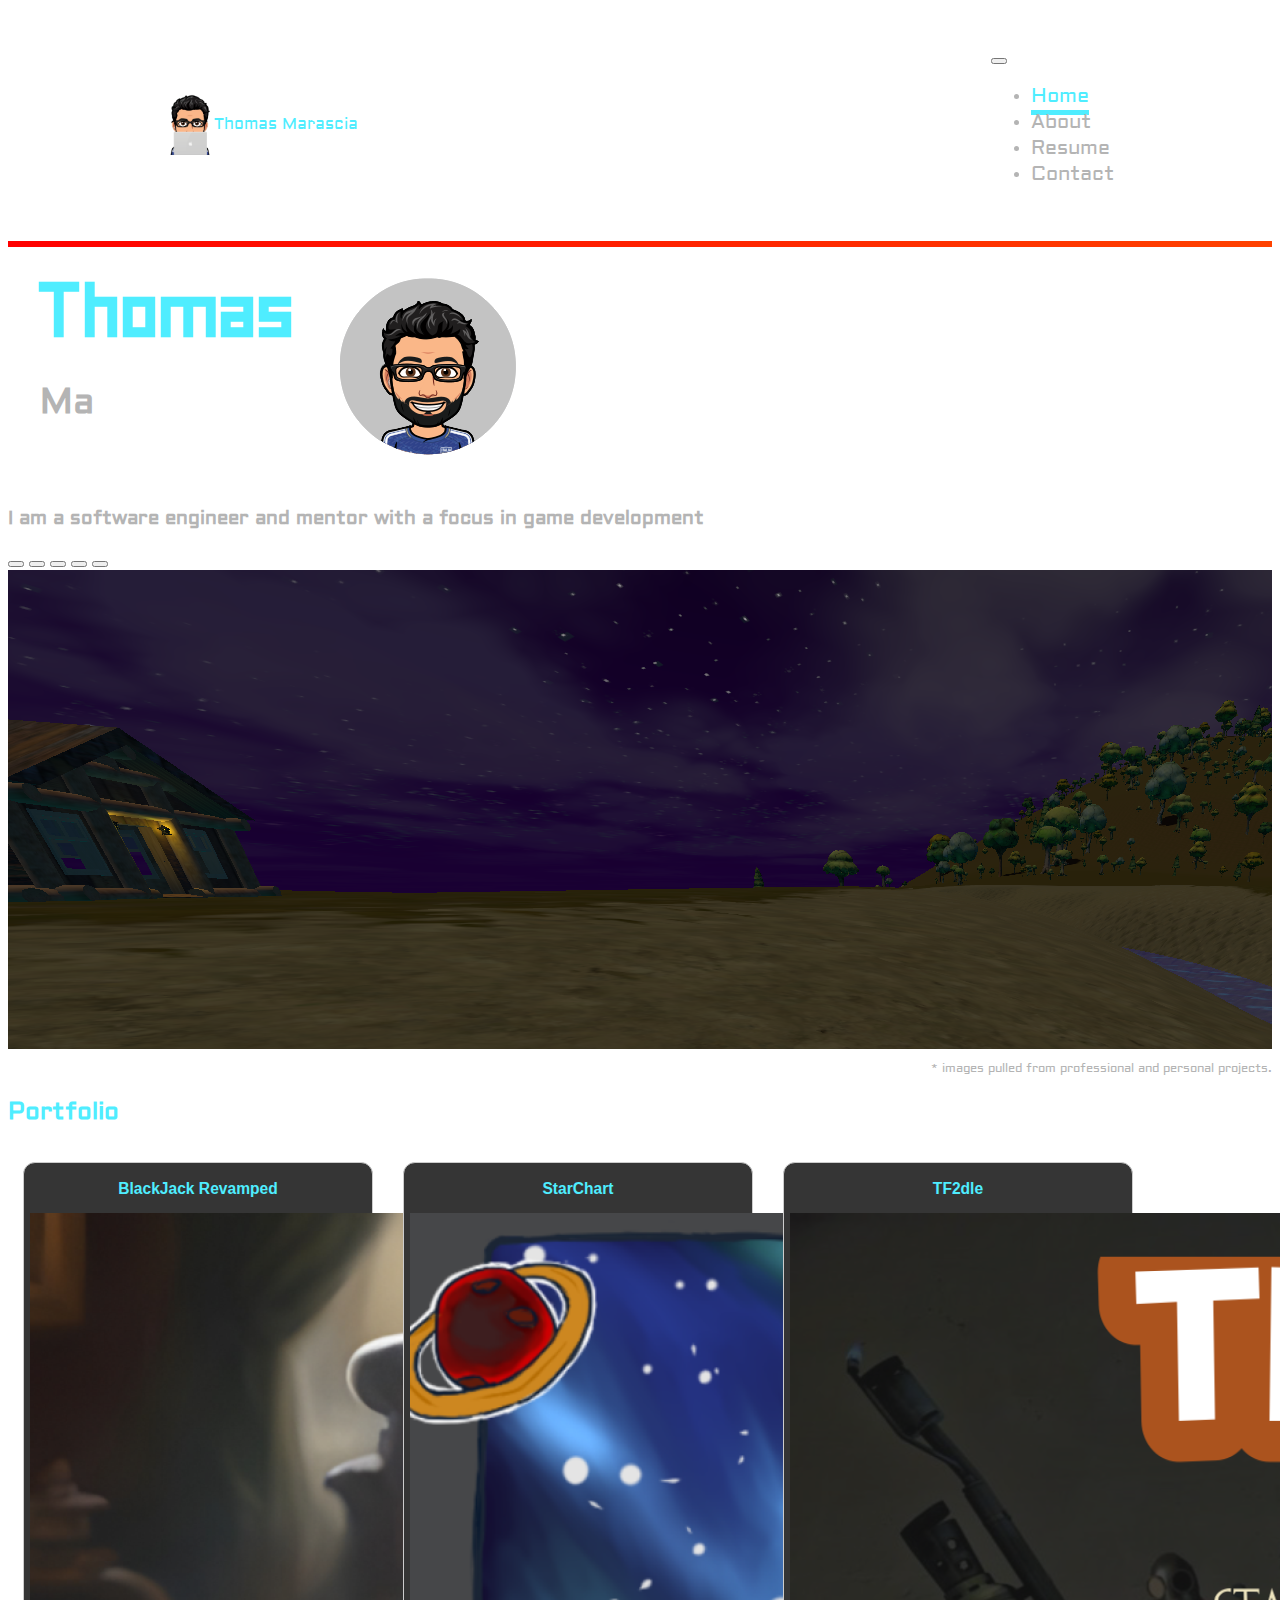
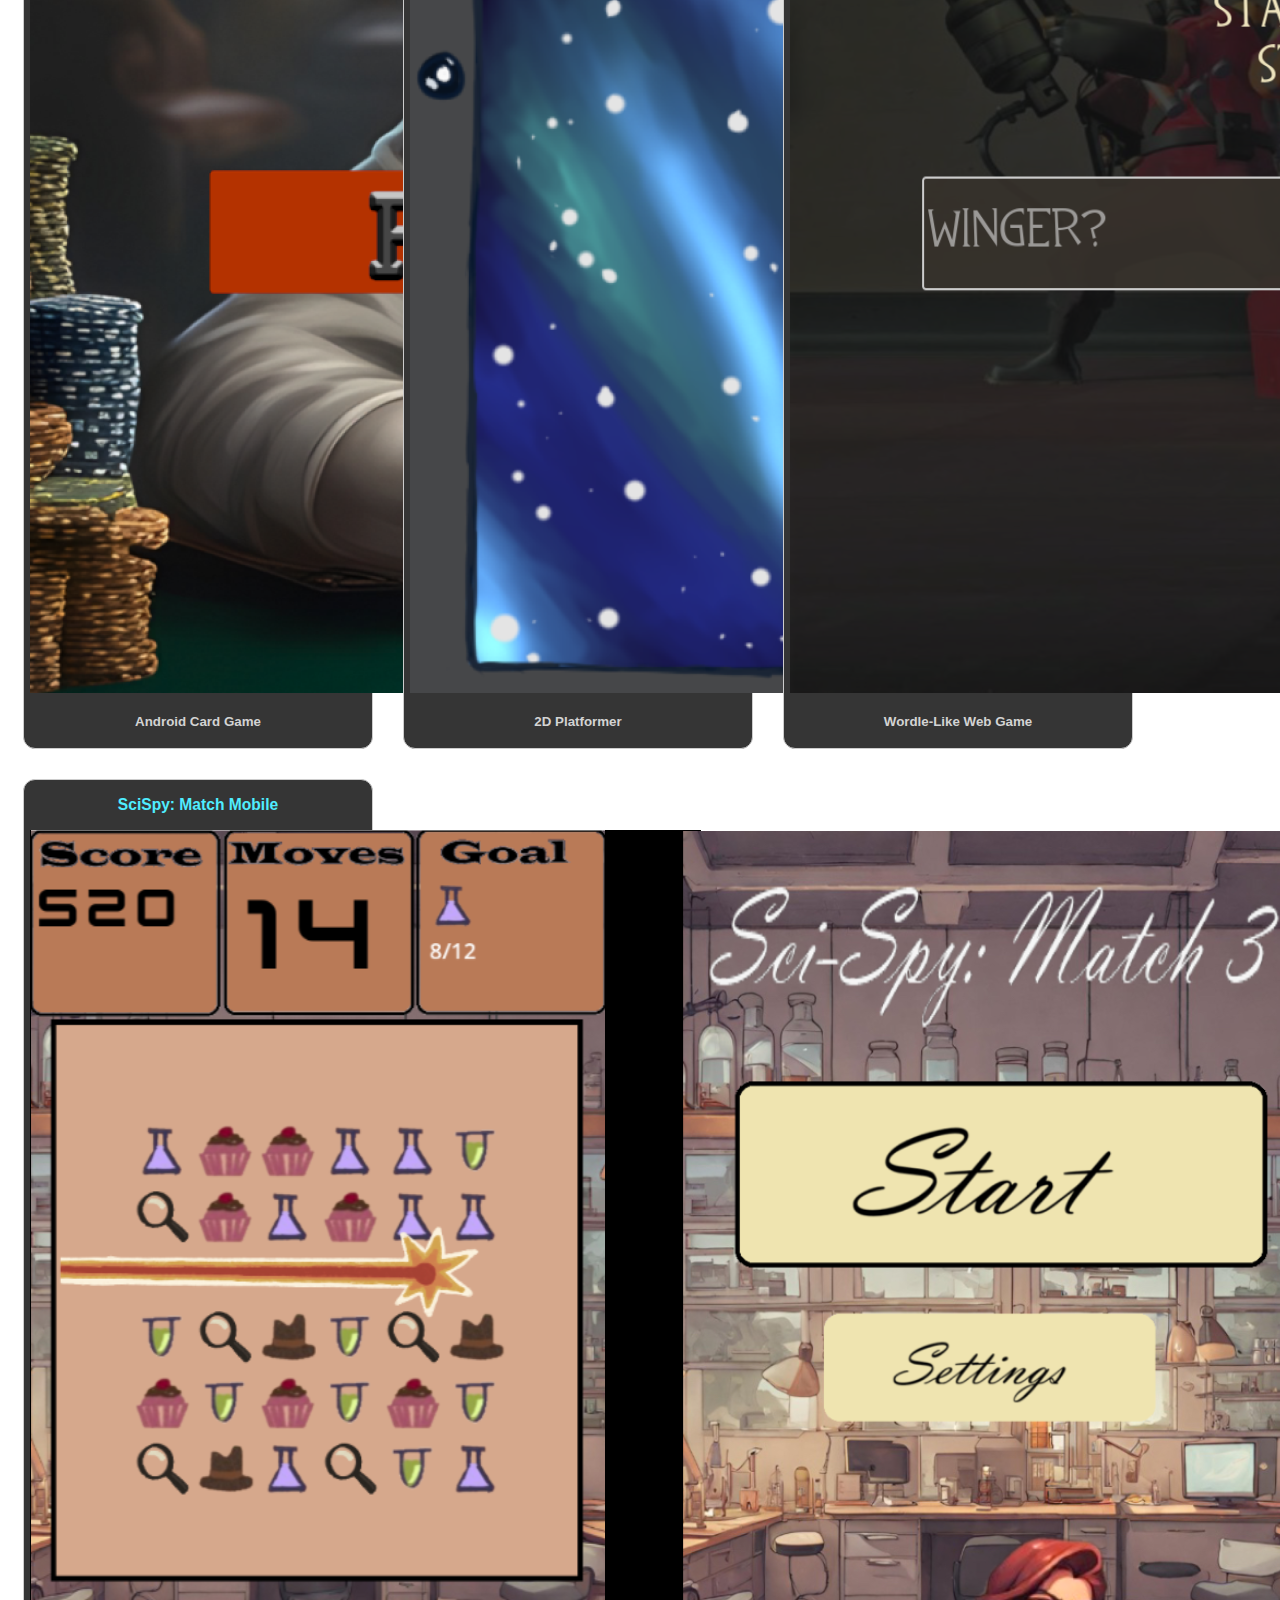
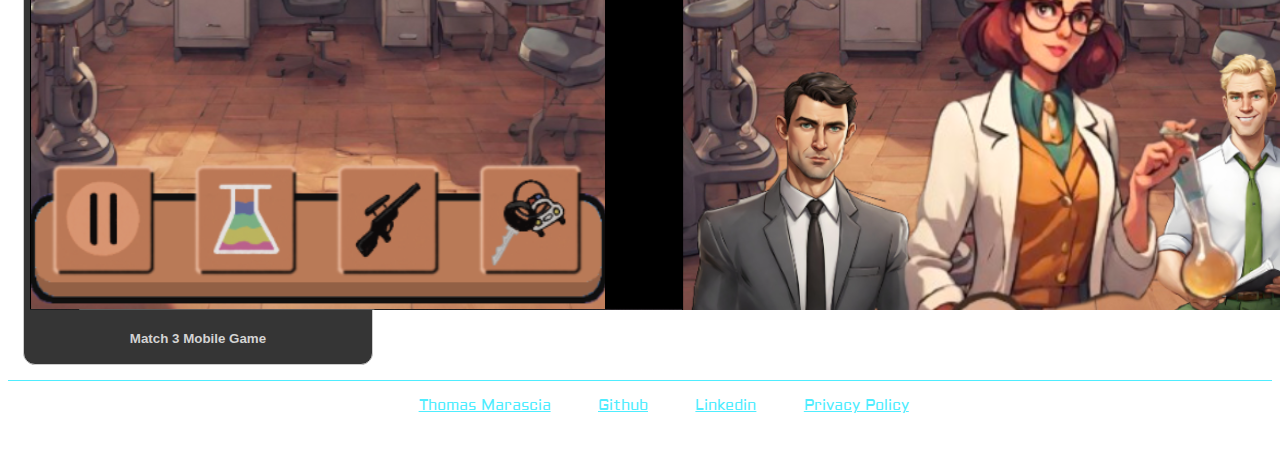
==== index.html @ f0a4b472 "Update index.html" ====
<!DOCTYPE html>
<html lang="en">
<!--
    Hey there inspector! See the source code here: https://github.com/ThomasMarascia/ThomasMarascia.github.io
    I ask that you don't copy the website and just change pictures and text to fit yours but feel free to use it
    as inspiration or for learning! There are comments around to explain what things do as I use this site to teach.
    There is a mix of in line styling and use of CSS for the same reason
-->
<head>
    <meta name="google-adsense-account" content="ca-pub-6138817460030716">
    <meta charset="UTF-8">
    <meta name="viewport" content="width=device-width, initial-scale=1.0">
    <title>Home</title>
    <link rel="stylesheet" href="styles\index.css">
    <link href="https://cdn.jsdelivr.net/npm/bootstrap@5.3.2/dist/css/bootstrap.min.css" rel="stylesheet" integrity="sha384-T3c6CoIi6uLrA9TneNEoa7RxnatzjcDSCmG1MXxSR1GAsXEV/Dwwykc2MPK8M2HN" crossorigin="anonymous">
    <script async src="https://pagead2.googlesyndication.com/pagead/js/adsbygoogle.js?client=ca-pub-6138817460030716"
    crossorigin="anonymous"></script>
</head>

<body class="bg-dark" style="color: rgb(180, 180, 180); font-family: aldrich;">
    <!--
        HEADER:
            name and navigation part above the rainbow line at the top
    -->
    <div class="topHeader" style="padding: 3%;">
        <a style="text-decoration: none;" class="headerBrand" href="index.html" rel="home">
            <img width="48" height="auto" src="images\bitmogiwithLaptop.png" alt="logo">
            <p class="mt-3" style="color: #4fedff;">Thomas Marascia</p>
        </a>
        <!--
            NAVIGATION BAR
            using bootstrap classes it automatically makes the toggle icon appear on smaller screens
            go here for help on them: https://getbootstrap.com/docs/5.0/components/navbar/
        -->
        <nav class="navbar navbar-expand-lg navbar-dark bg-dark">
            <button class="navbar-toggler" type="button" data-bs-toggle="collapse" data-bs-target="#navbarNav" aria-controls="navbarNav" aria-expanded="false" aria-label="Toggle navigation">
                <span class="navbar-toggler-icon"></span>
            </button>
            <div class="collapse navbar-collapse" id="navbarNav">
                <ul class="navbar-nav ms-auto">
                    <li class="nav-item">
                        <a class="nav-link" href="index.html" style="color:#4fedff; text-decoration: underline; text-underline-offset: 8px; text-decoration-thickness: 5px;">Home</a>
                    </li>
                    <li class="nav-item">
                        <a class="nav-link" href="pages/about.html">About</a>
                    </li>
                    <li class="nav-item">
                        <a class="nav-link" href="pages/ThomasMarascia.pdf" target="_blank">Resume</a>
                    </li>
                    <li class="nav-item">
                        <a class="nav-link" href="mailto:thomasmarascia@gmail.com?subject=Subject&body=Email%20body" target="_blank">Contact</a>
                    </li>
                </ul>
            </div>
        </nav>
        <button class="headerButton navbar-toggler"></button>
        
    <!--
        SECTION SEPARATOR
            rainbow line that separates the header from the main content of the page
    -->
    </div>
        <div style="position:relative" class="mt-5 rainbow-line"></div>

    <!--
        NAME AND ICON
            name with subtext and an image
    -->
    <div class="mt-5 container justify-content-center">
        <div style="width: 300px; height:200px">
            <a href="index.html" class="typewriter-text" data-text="Thomas" style="font-size:75px; font-weight: bolder; color: #4fedff; text-decoration: none; font-family: homespun;"> </a>
            <h3 class="typewriter-text" data-text="Marascia" style="font-size:35px; font-weight: bolder;"> </h3>
            <p class="typewriter-text" data-text="Software Engineer" style="font-size:20px;"> </p>
        </div>
        <img src="images\bitmogi.png" alt="bitmogi">
    </div>
    <h3 class="text-center">I am a software engineer and mentor with a focus in game development</h3>

    <!--
        Bootstrap's carousel automatically goes left to right through the carousel-item elements
    -->
    <div id="carouselExampleCaptions" class="carousel slide mt-3" data-bs-ride="carousel" data-bs-interval="5000">
        <div class="carousel-indicators">
            <button type="button" data-bs-target="#carouselExampleCaptions" data-bs-slide-to="0" class="active" aria-current="true" aria-label="Slide 1"></button>
            <button type="button" data-bs-target="#carouselExampleCaptions" data-bs-slide-to="1" aria-label="Slide 2"></button>
            <button type="button" data-bs-target="#carouselExampleCaptions" data-bs-slide-to="2" aria-label="Slide 3"></button>
            <button type="button" data-bs-target="#carouselExampleCaptions" data-bs-slide-to="3" aria-label="Slide 4"></button>
            <button type="button" data-bs-target="#carouselExampleCaptions" data-bs-slide-to="4" aria-label="Slide 5"></buyguiutton>


        </div>
        <!--
            Carousel-item elements
        -->
        <div class="carousel-inner">
            <div class="carousel-item active">
                <img src="images\image1Base.png" class="d-block w-100" alt="First Image">
                <div class="carousel-caption text-responsive" style="color: rgb(255, 255, 255);">
                    <h4><b>Graphical Prowess</b></h4>
                    <p>See Visions Come to Life in High Quality</p>
                </div>
            </div>
            <div class="carousel-item">
                <img src="images\image5Base.png" class="d-block w-100" alt="Second Image">
                <div class="carousel-caption text-responsive" style="color: rgb(255, 255, 255);">
                    <h4><b>Multi-platform</b></h4>
                    <p>PC, Console, Mobile, and Web Development</p>
                </div>
            </div>
            <div class="carousel-item">
                <img src="images\image2Base.png" class="d-block w-100" alt="Third Image">
                <div class="carousel-caption text-responsive" style="color: rgb(255, 255, 255);">
                    <h4><b>Maintainable Work</b></h4>
                    <p>Code is Well Documented for Minimal Necessary Refractoring</p>
                </div>
            </div>
            <div class="carousel-item">
                <img src="images\image3Base.png" class="d-block w-100 img-responsive" alt="Fourth Image">
                <div class="carousel-caption text-responsive" style="color: rgb(255, 255, 255);">
                    <h4><b>Diverse Skillset</b></h4>
                    <p>Experience in both 3D and 2D Development</p>
                </div>
            </div>
            <div class="carousel-item">
                <img src="images\image4Base.png" class="d-block w-100" alt="Fifth Image">
                <div class="carousel-caption text-responsive" style="color: rgb(255, 255, 255);">
                    <h4><b>Collaboration</b></h4>
                    <p>Efficient Implementation of Other's Work including Art, Code and Databases</p>
                </div>
            </div>
        </div>

        <!--
            Buttons that manually go through the carousel-item elements
        -->
        <button class="carousel-control-prev" type="button" data-bs-target="#carouselExampleCaptions" data-bs-slide="prev">
            <span class="carousel-control-prev-icon" aria-hidden="true"></span>
            <span class="visually-hidden">Previous</span>
        </button>
        <button class="carousel-control-next" type="button" data-bs-target="#carouselExampleCaptions" data-bs-slide="next">
            <span class="carousel-control-next-icon" aria-hidden="true"></span>
            <span class="visually-hidden">Next</span>
        </button>
    </div>
    <p style="font-size:12px; text-align: right;">* images pulled from professional and personal projects.</p>



    <h2 style="color:#4fedff" class="offset-1 mt-5">Portfolio</h2>

    <div class="mt-2 col-10 offset-1 justify-content-center" style="display: flex; align-items: center; flex-wrap: wrap;">
        <button class="portfolioBtns" onclick="window.open('https://play.google.com/store/apps/details?id=com.ThomasMarascia.BlackJackRevamped', '_blank')">
            <h3 style="color: #4fedff;">BlackJack Revamped</h3>
            <img src="images\blackjackImg.png" class="d-block w-100">
            <h4 style="color: lightgray;">Android Card Game</h4>
        </button>
        <button class="portfolioBtns" onclick="window.open('https://app.thexplace.ai/app/talent/Thomas_Marascia/portfolio/667b60764c94f6f53e42d549', '_blank')">
            <h3 style="color: #4fedff;">StarChart</h3>
            <img src="images\starchartImg.png" class="d-block w-100">
            <h4 style="color: lightgray;">2D Platformer</h4>
        </button>
        <button class="portfolioBtns" onclick="window.open('https://sergeantsalad.itch.io/tf2dle', '_blank')">
            <h3 style="color: #4fedff;">TF2dle</h3>
            <img src="images\tf2dleImg.png" class="d-block w-100">
            <h4 style="color: lightgray;">Wordle-Like Web Game</h4>
        </button>
        <button class="portfolioBtns" onclick="window.open('https://github.com/ThomasMarascia/SciSpyDemo/tree/main', '_blank')">
            <h3 style="color: #4fedff;">SciSpy: Match Mobile</h3>
            <img src="images\scispyImg.png" class="d-block w-100">
            <h4 style="color: lightgray;">Match 3 Mobile Game</h4>
        </button>
    </div>

    <!--
        FOOTER SEPARATOR
            another line to separate content with footer on the bottom. Changed the style manually so it's smaller and blue
    -->
    <div class="mt-5 rainbow-line" style="background:#4fedff; height: 1px;"></div>


    <!--
        FOOTER
        The footer has a custom container in the CSS file. 
    -->
    <div class="containerFooter" style="padding-bottom: 30px;">
        <a class="pretty-button" href="index.html">Thomas Marascia</a>
        <a class="pretty-button" href="https://github.com/ThomasMarascia" target="_blank">Github</a>
        <a class="pretty-button" href="https://www.linkedin.com/in/tref/" target="_blank">Linkedin</a>
        <a class="pretty-button" href="pages\privacy.html">Privacy Policy</a>
    </div>

    <script src="https://cdn.jsdelivr.net/npm/bootstrap@5.3.2/dist/js/bootstrap.bundle.min.js" integrity="sha384-C6RzsynM9kWDrMNeT87bh95OGNyZPhcTNXj1NW7RuBCsyN/o0jlpcV8Qyq46cDfL" crossorigin="anonymous"></script>
    <script src="scripts\script.js"></script>
</body>
</html>
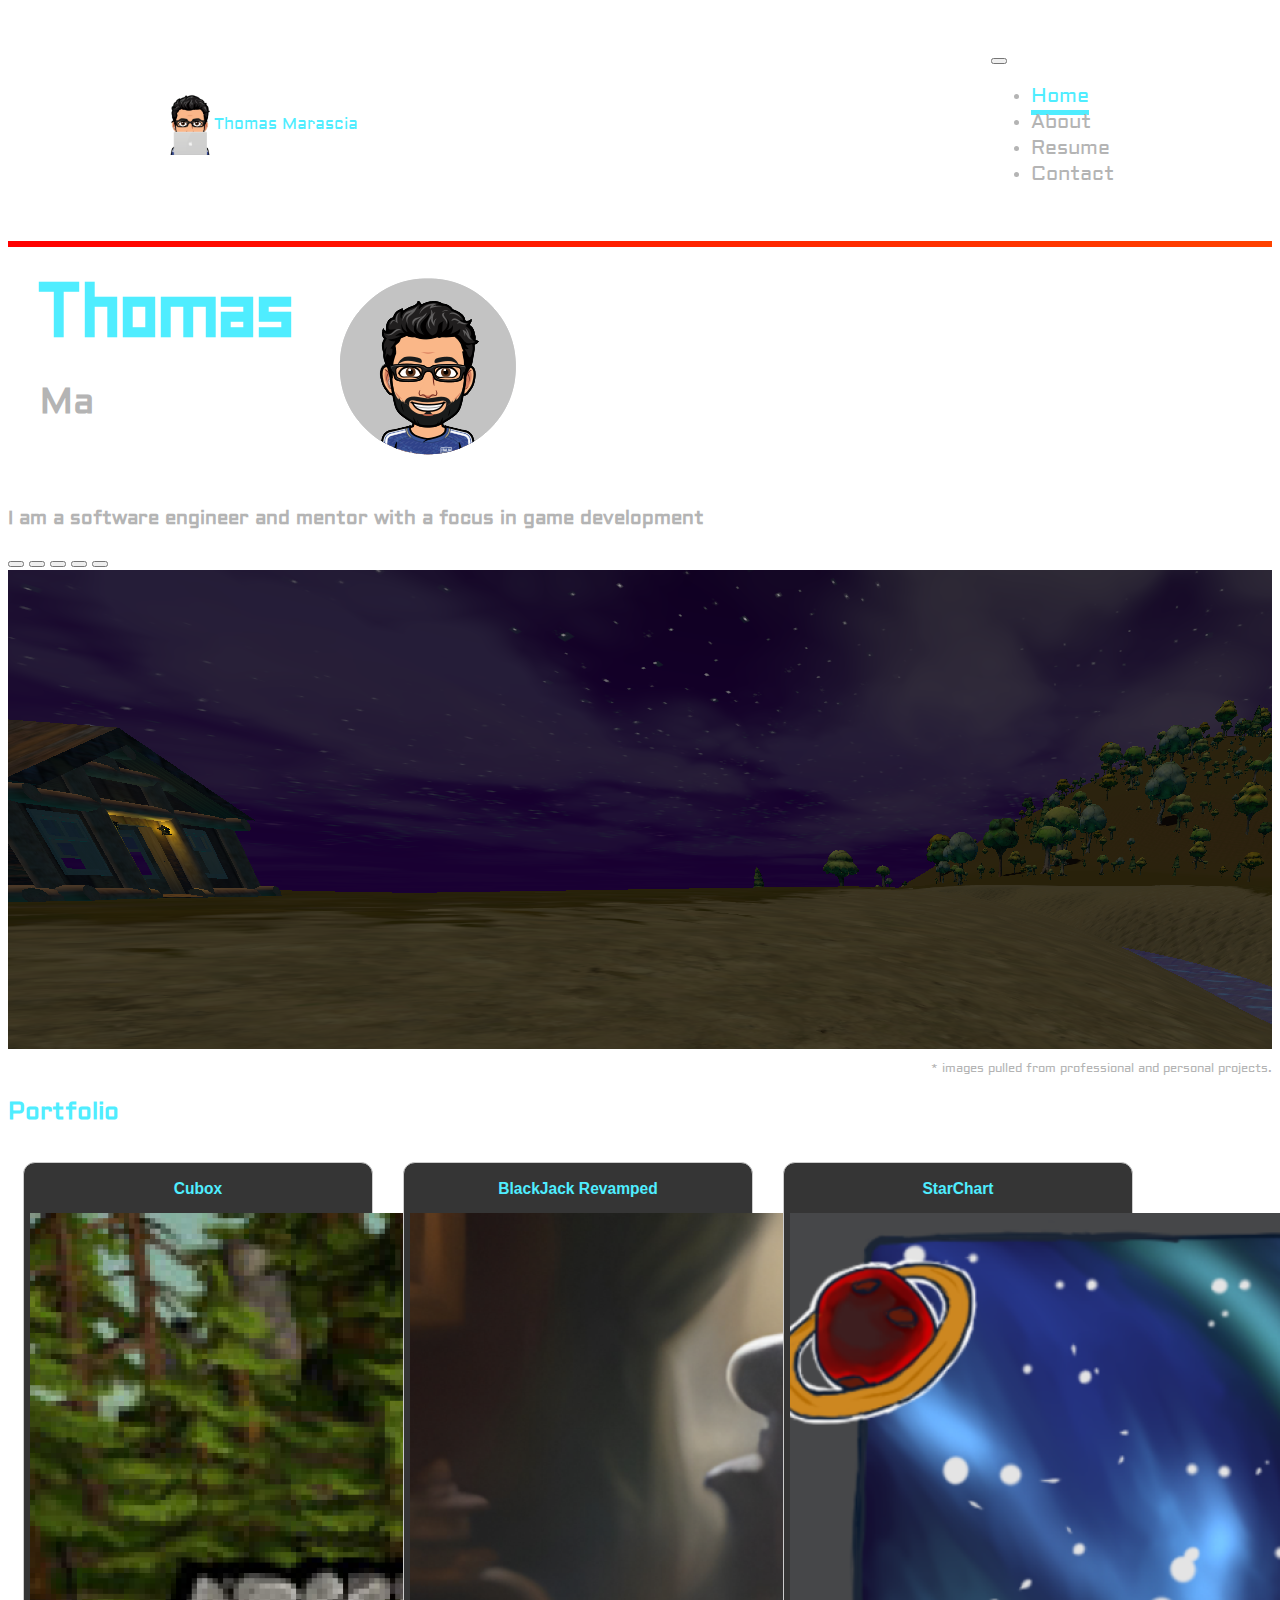
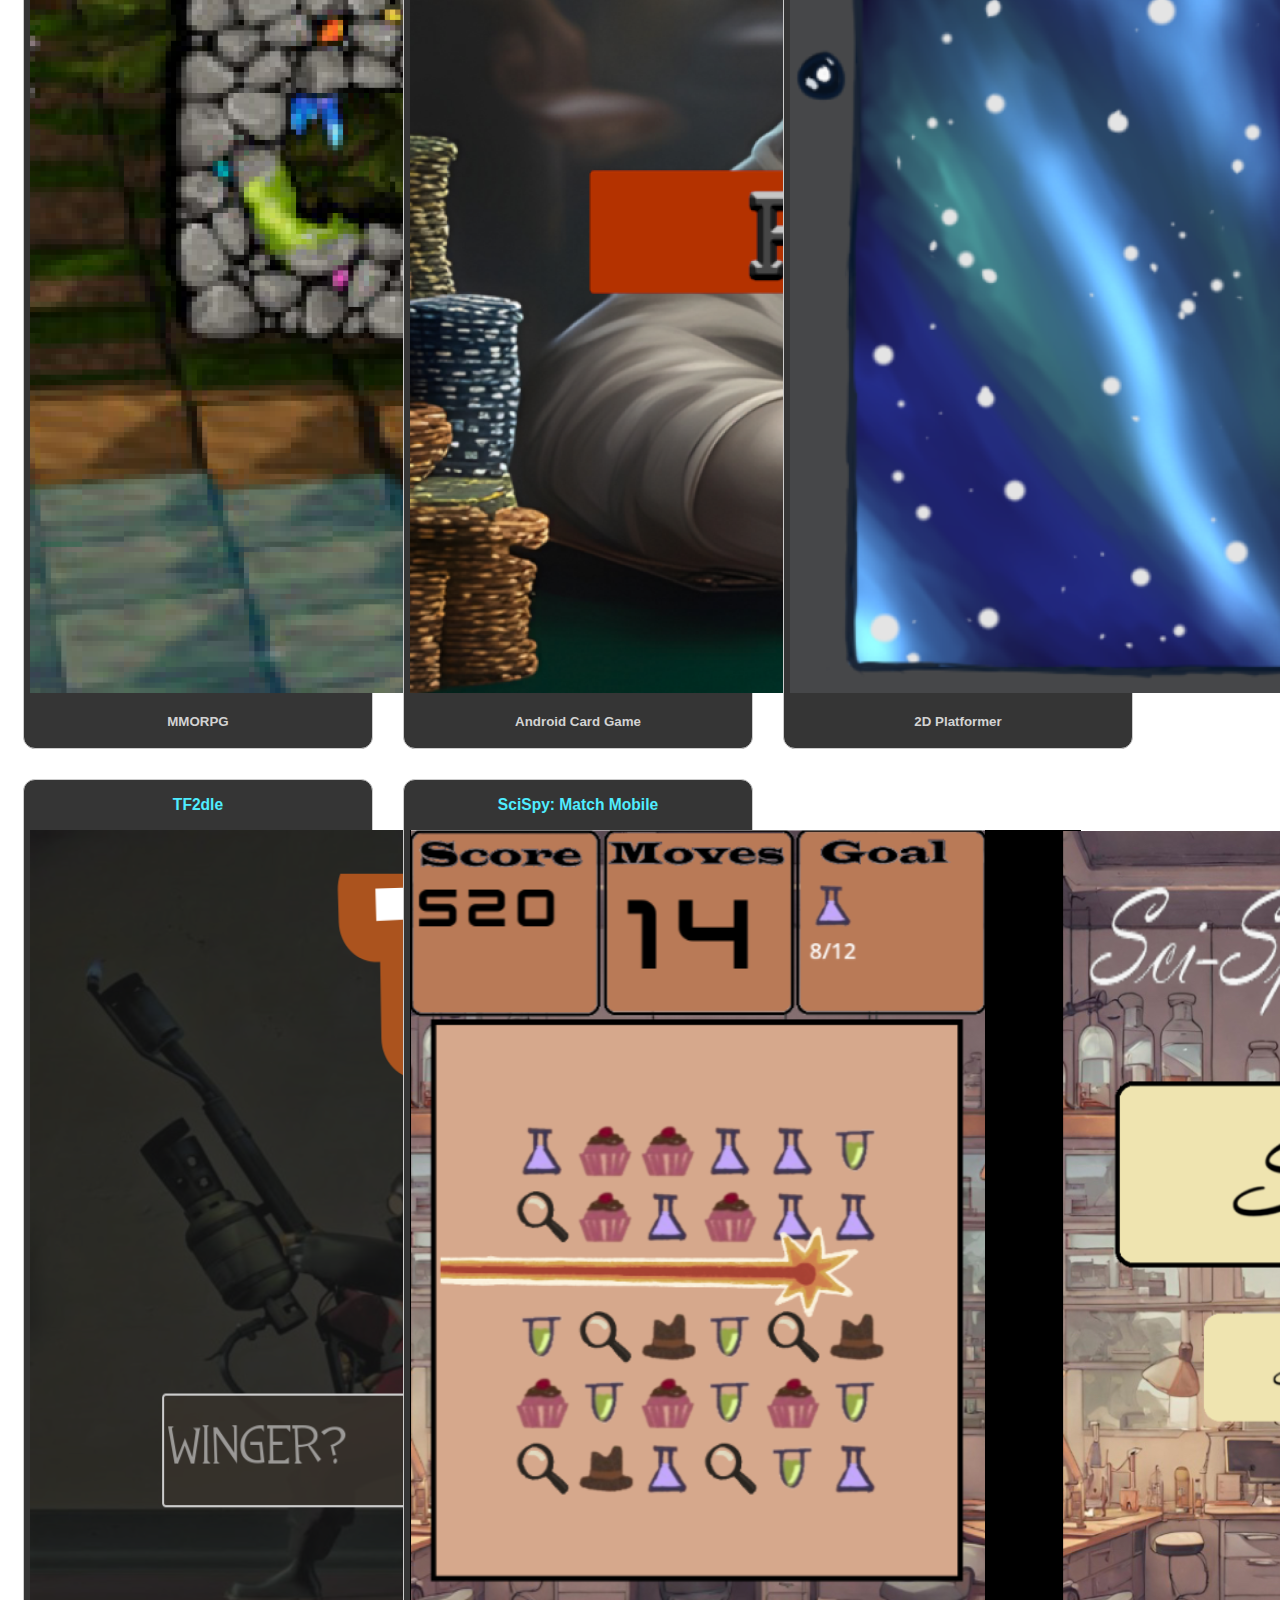
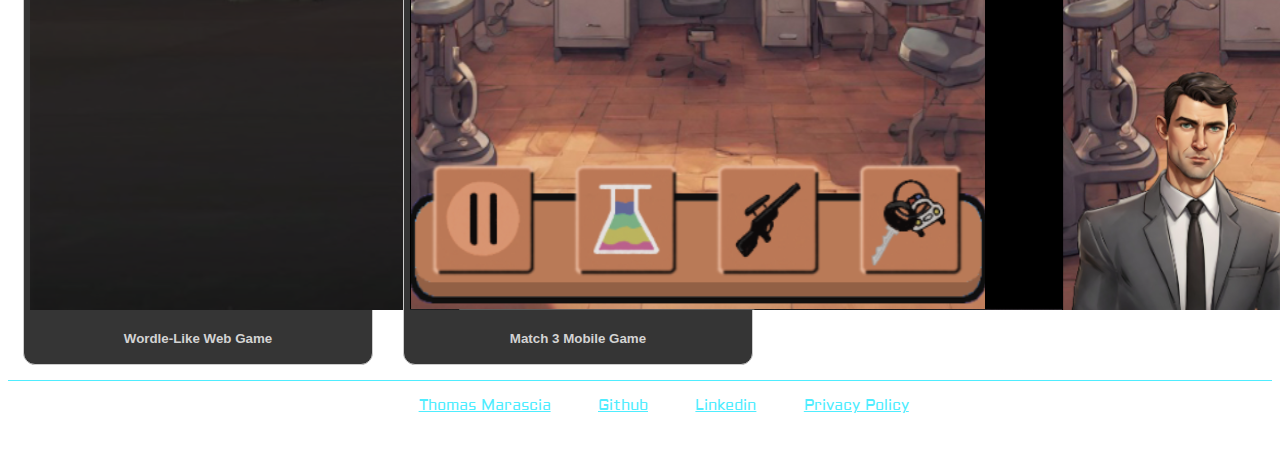
==== commit 3b1e69f7: "Added cubox profile hit" ====
--- a/index.html
+++ b/index.html
@@ -149,6 +149,11 @@
     <h2 style="color:#4fedff" class="offset-1 mt-5">Portfolio</h2>
 
     <div class="mt-2 col-10 offset-1 justify-content-center" style="display: flex; align-items: center; flex-wrap: wrap;">
+        <button class="portfolioBtns" onclick="window.open('https://cubox.io', '_blank')">
+            <h3 style="color: #4fedff;">Cubox</h3>
+            <img src="images\cuboxImg.png" class="d-block w-100">
+            <h4 style="color: lightgray;">MMORPG</h4>
+        </button>
         <button class="portfolioBtns" onclick="window.open('https://play.google.com/store/apps/details?id=com.ThomasMarascia.BlackJackRevamped', '_blank')">
             <h3 style="color: #4fedff;">BlackJack Revamped</h3>
             <img src="images\blackjackImg.png" class="d-block w-100">
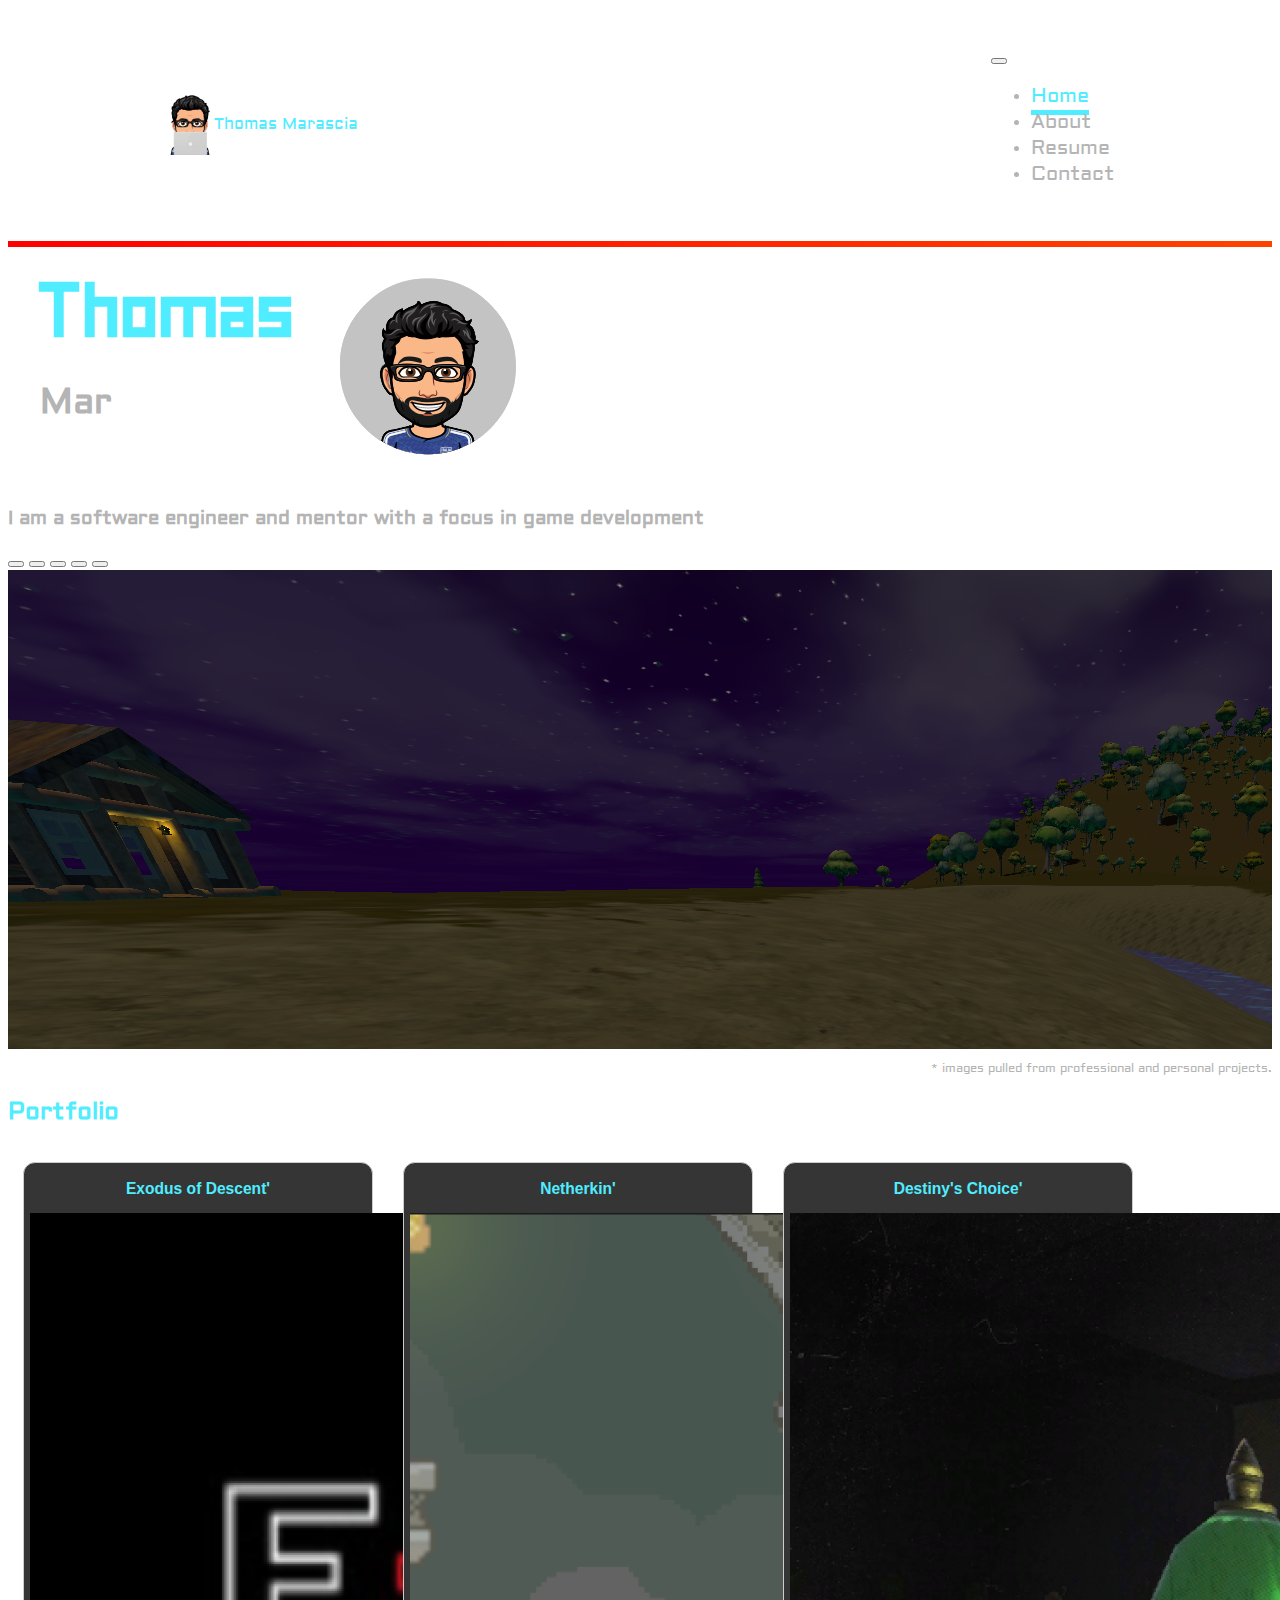
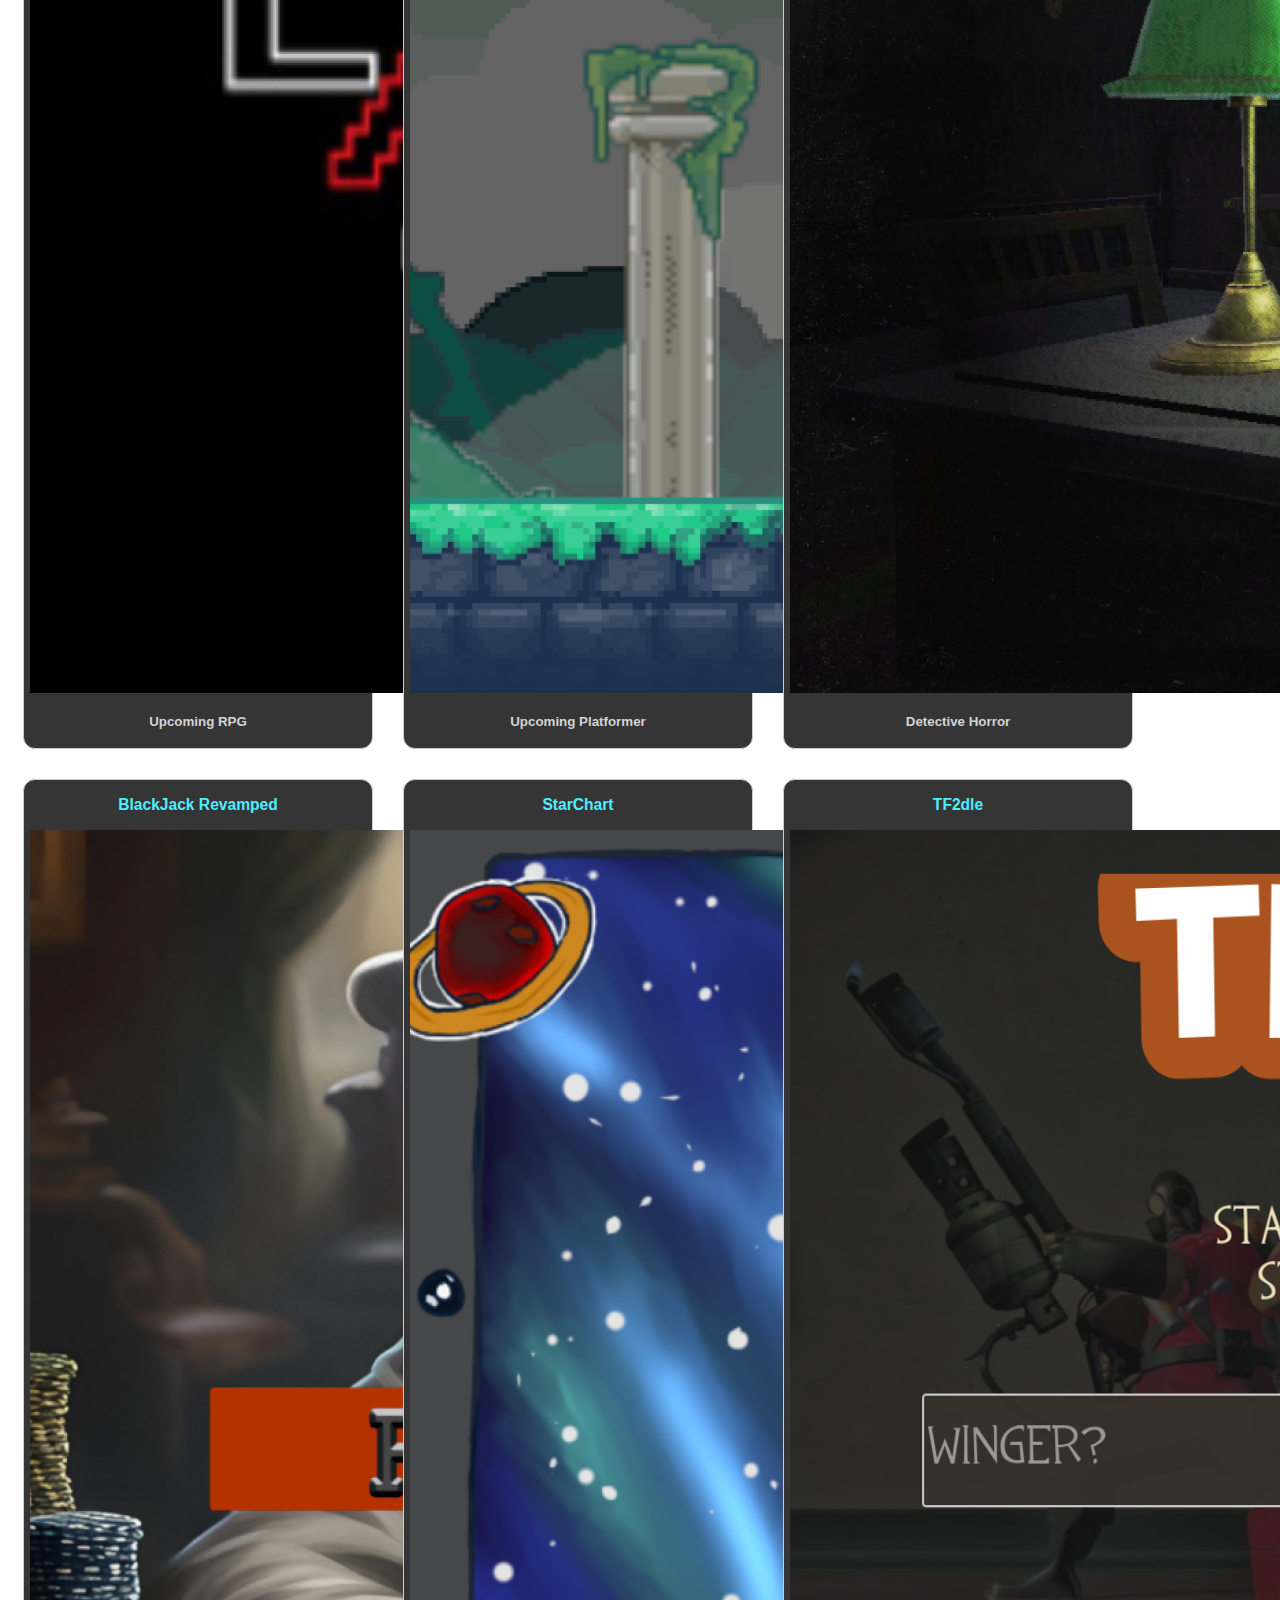
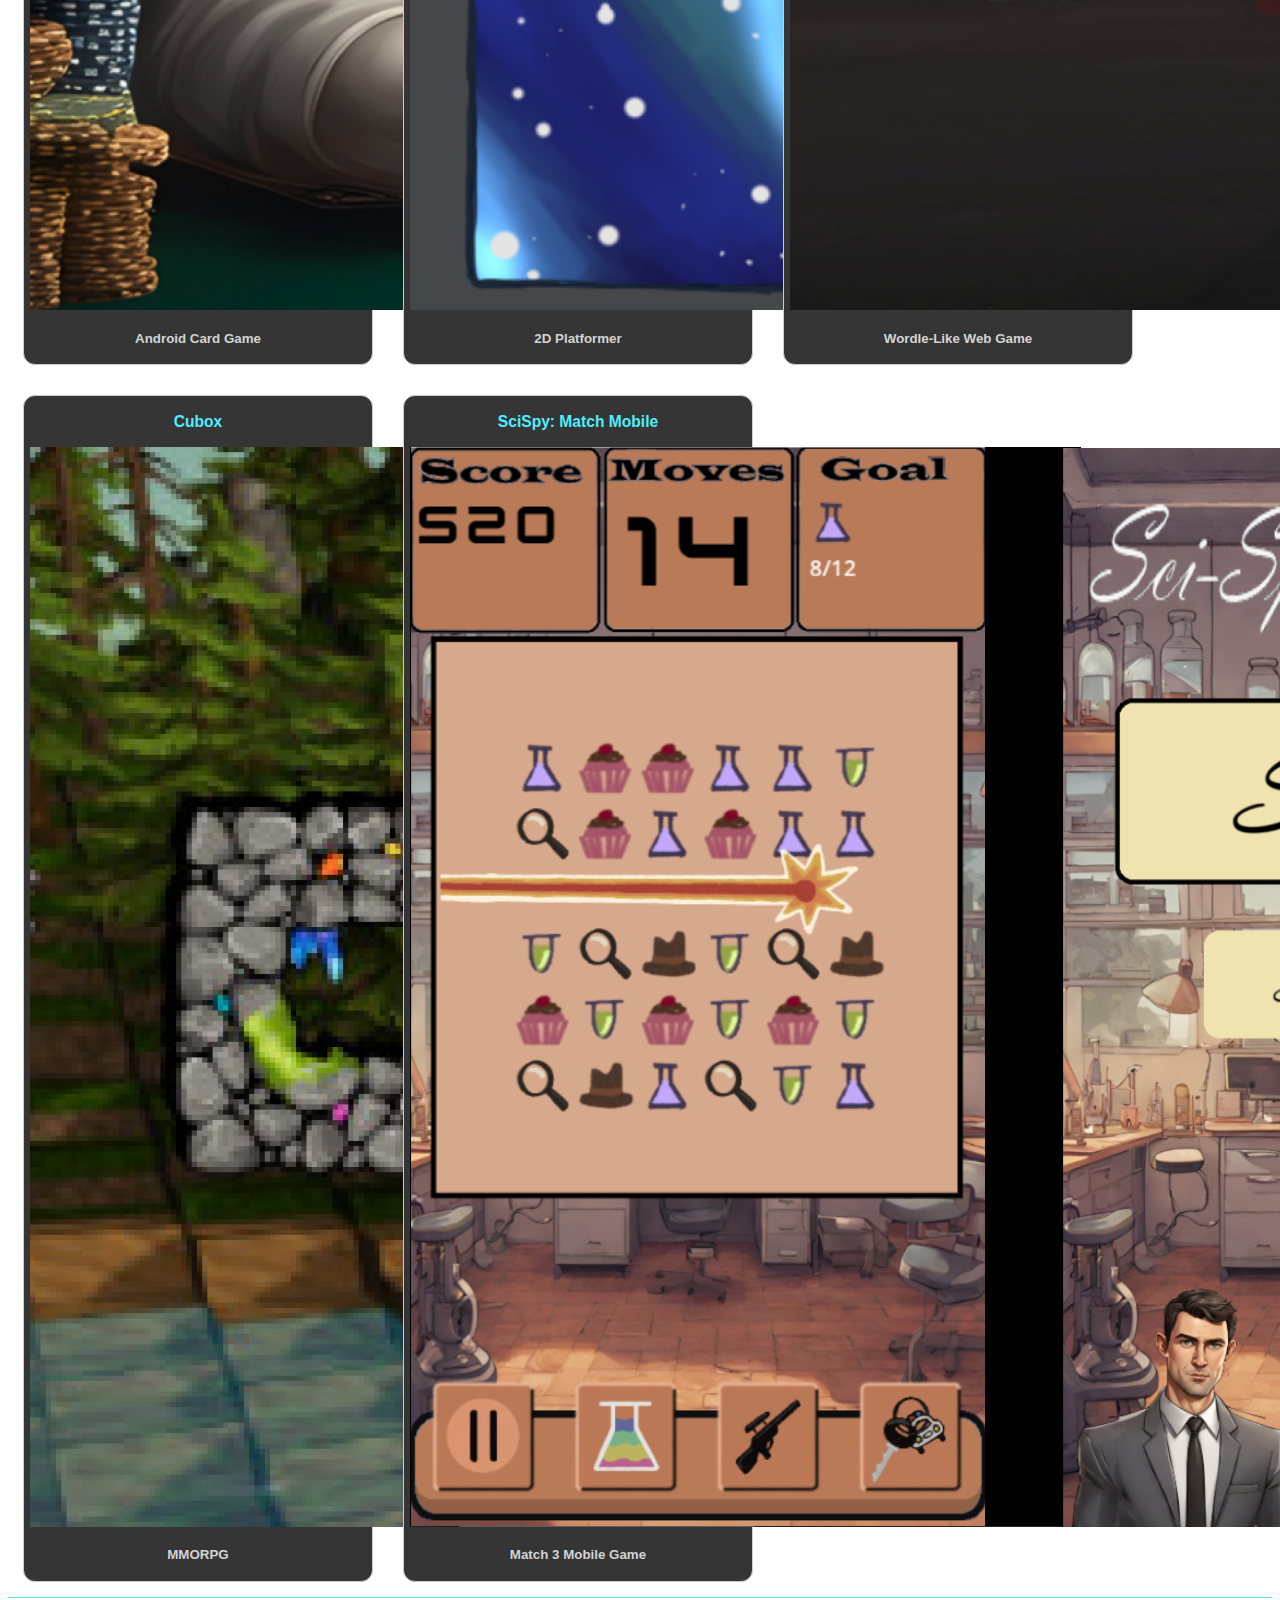
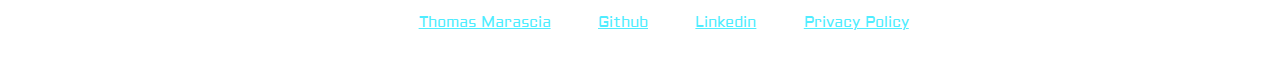
==== commit cfbf1ffa: "Added new games to portfolio" ====
--- a/index.html
+++ b/index.html
@@ -149,25 +149,40 @@
     <h2 style="color:#4fedff" class="offset-1 mt-5">Portfolio</h2>
 
     <div class="mt-2 col-10 offset-1 justify-content-center" style="display: flex; align-items: center; flex-wrap: wrap;">
+        <button class="portfolioBtns" onclick="window.open('https://store.steampowered.com/app/2320740/Exodus_of_Descent', '_blank')">
+            <h3 style="color: #4fedff;">Exodus of Descent'</h3>
+            <img src="images\exodusImg.png" class="d-block w-100">
+            <h4 style="color: lightgray;">Upcoming RPG</h4>
+        </button>
+        <button class="portfolioBtns" onclick="window.open('https://terrance-bowman.itch.io/netherkin', '_blank')">
+            <h3 style="color: #4fedff;">Netherkin'</h3>
+            <img src="images\netherkinImg.png" class="d-block w-100">
+            <h4 style="color: lightgray;">Upcoming Platformer</h4>
+        </button>
+        <button class="portfolioBtns" onclick="window.open('https://www.crazygames.com/preview/997b240b-2a2d-4e35-81d4-bda00ab77f58', '_blank')">
+            <h3 style="color: #4fedff;">Destiny's Choice'</h3>
+            <img src="images\destinyChoiceImg.png" class="d-block w-100">
+            <h4 style="color: lightgray;">Detective Horror</h4>
+        </button>
+        <button class="portfolioBtns" onclick="window.open('https://play.google.com/store/apps/details?id=com.ThomasMarascia.BlackJackRevamped', '_blank')">
+            <h3 style="color: #4fedff;">BlackJack Revamped</h3>
+            <img src="images\blackjackImg.png" class="d-block w-100">
+            <h4 style="color: lightgray;">Android Card Game</h4>
+        </button>
+        <button class="portfolioBtns" onclick="window.open('https://app.thexplace.ai/app/talent/Thomas_Marascia/portfolio/667b60764c94f6f53e42d549', '_blank')">
+            <h3 style="color: #4fedff;">StarChart</h3>
+            <img src="images\starchartImg.png" class="d-block w-100">
+            <h4 style="color: lightgray;">2D Platformer</h4>
+        </button>
+        <button class="portfolioBtns" onclick="window.open('https://sergeantsalad.itch.io/tf2dle', '_blank')">
+            <h3 style="color: #4fedff;">TF2dle</h3>
+            <img src="images\tf2dleImg.png" class="d-block w-100">
+            <h4 style="color: lightgray;">Wordle-Like Web Game</h4>
+        </button>
         <button class="portfolioBtns" onclick="window.open('https://cubox.io', '_blank')">
             <h3 style="color: #4fedff;">Cubox</h3>
             <img src="images\cuboxImg.png" class="d-block w-100">
             <h4 style="color: lightgray;">MMORPG</h4>
-        </button>
-        <button class="portfolioBtns" onclick="window.open('https://play.google.com/store/apps/details?id=com.ThomasMarascia.BlackJackRevamped', '_blank')">
-            <h3 style="color: #4fedff;">BlackJack Revamped</h3>
-            <img src="images\blackjackImg.png" class="d-block w-100">
-            <h4 style="color: lightgray;">Android Card Game</h4>
-        </button>
-        <button class="portfolioBtns" onclick="window.open('https://app.thexplace.ai/app/talent/Thomas_Marascia/portfolio/667b60764c94f6f53e42d549', '_blank')">
-            <h3 style="color: #4fedff;">StarChart</h3>
-            <img src="images\starchartImg.png" class="d-block w-100">
-            <h4 style="color: lightgray;">2D Platformer</h4>
-        </button>
-        <button class="portfolioBtns" onclick="window.open('https://sergeantsalad.itch.io/tf2dle', '_blank')">
-            <h3 style="color: #4fedff;">TF2dle</h3>
-            <img src="images\tf2dleImg.png" class="d-block w-100">
-            <h4 style="color: lightgray;">Wordle-Like Web Game</h4>
         </button>
         <button class="portfolioBtns" onclick="window.open('https://github.com/ThomasMarascia/SciSpyDemo/tree/main', '_blank')">
             <h3 style="color: #4fedff;">SciSpy: Match Mobile</h3>
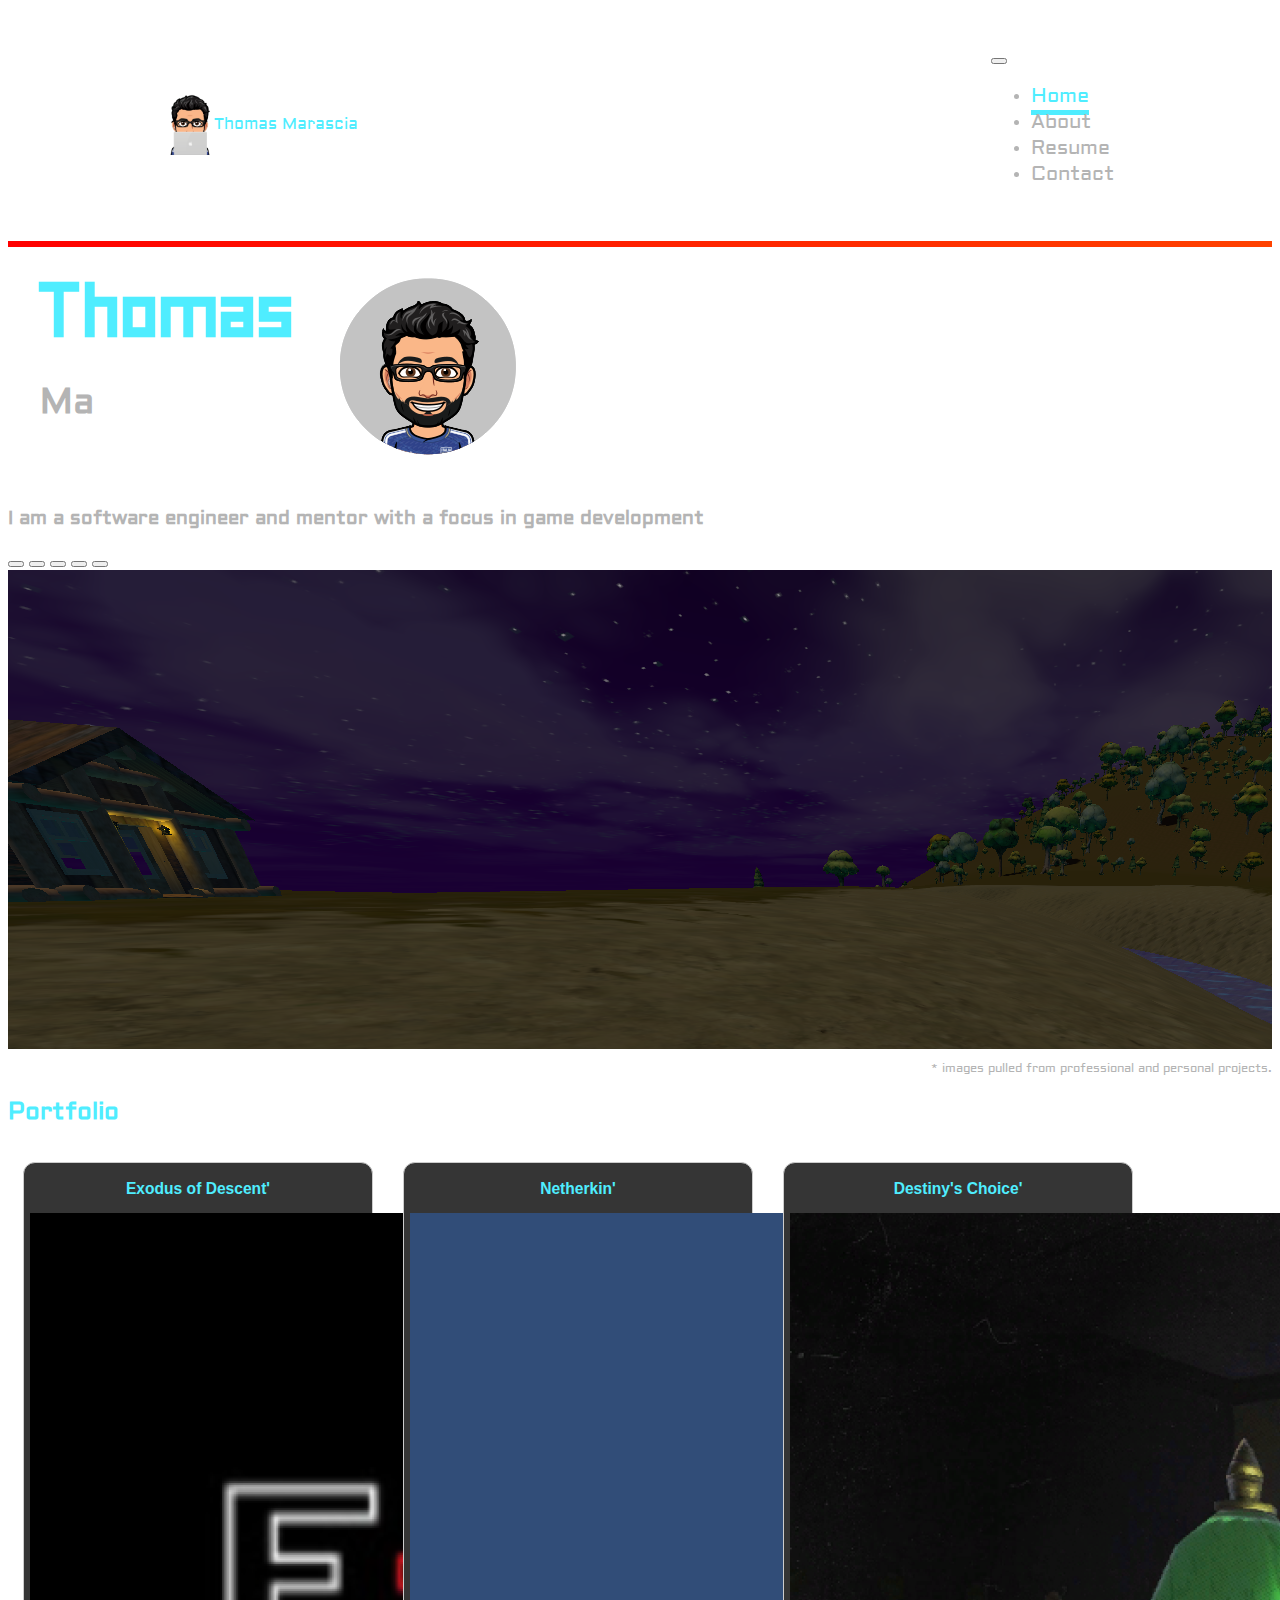
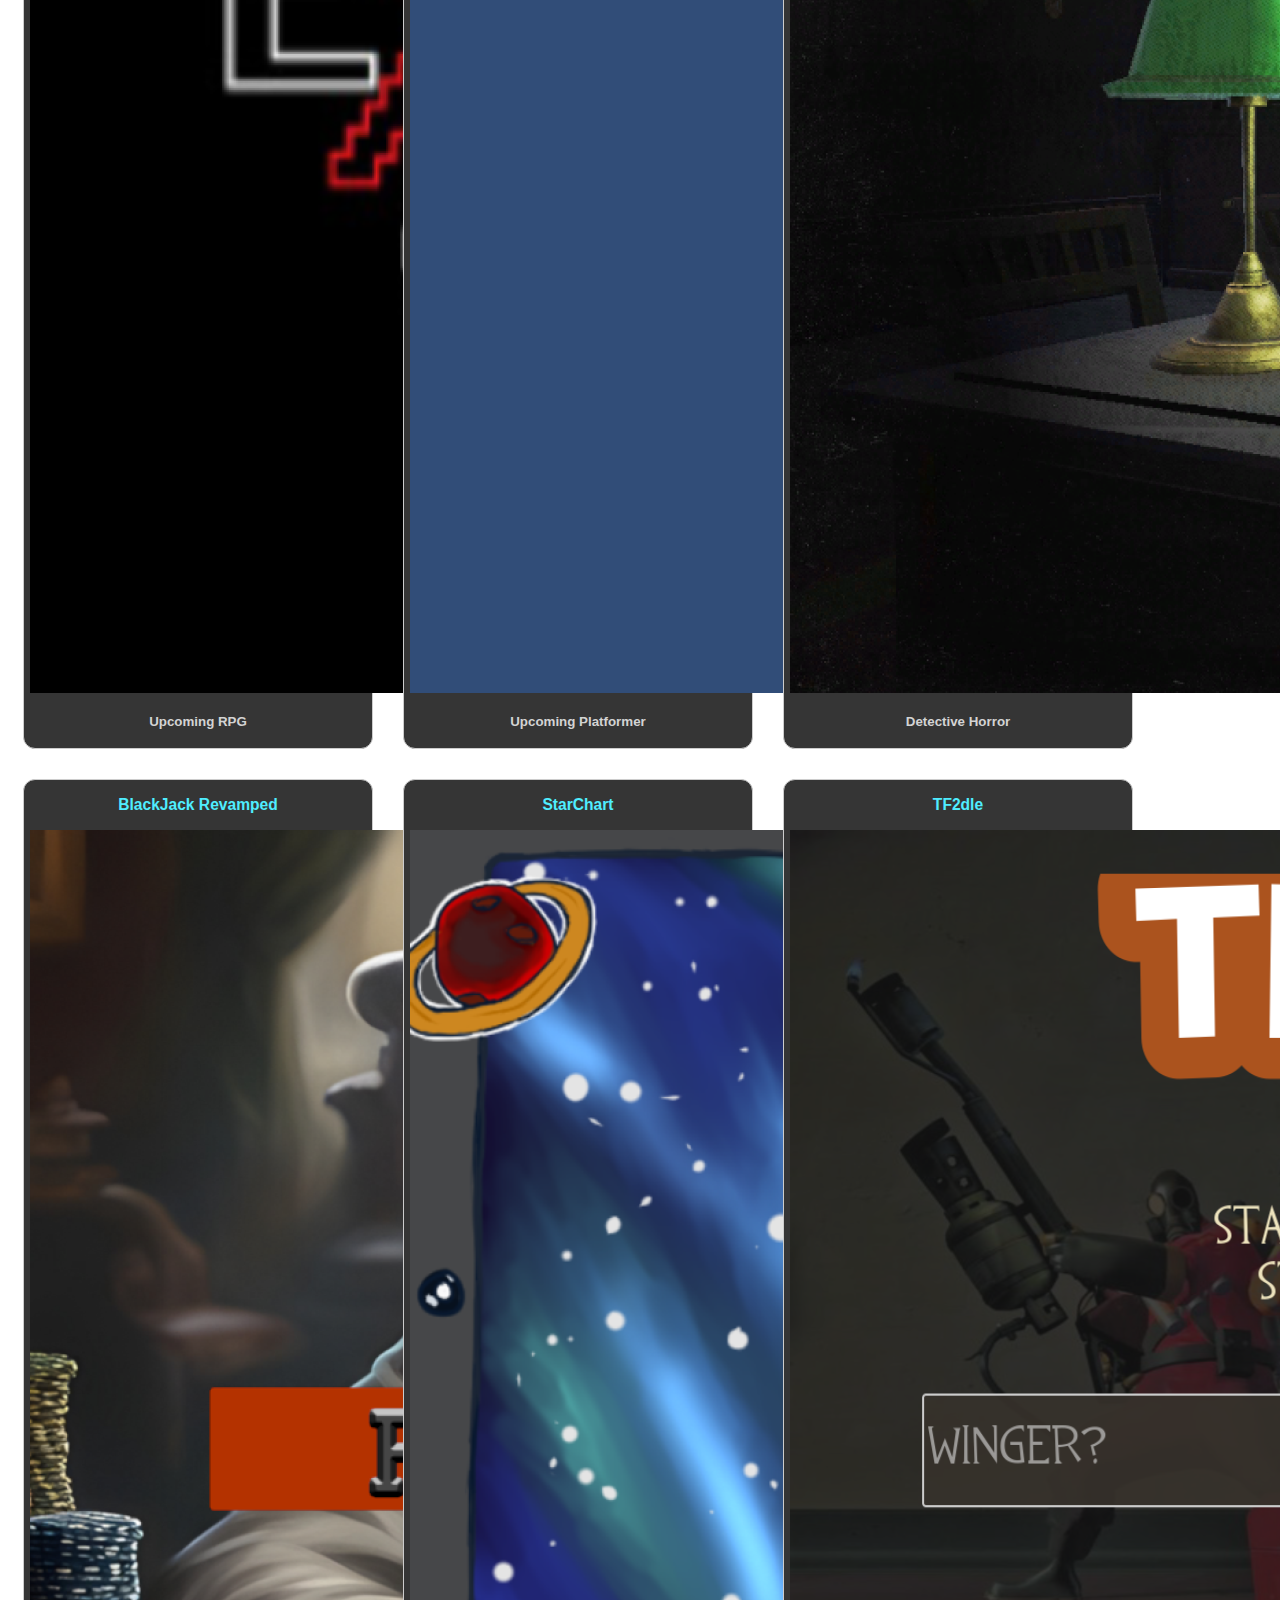
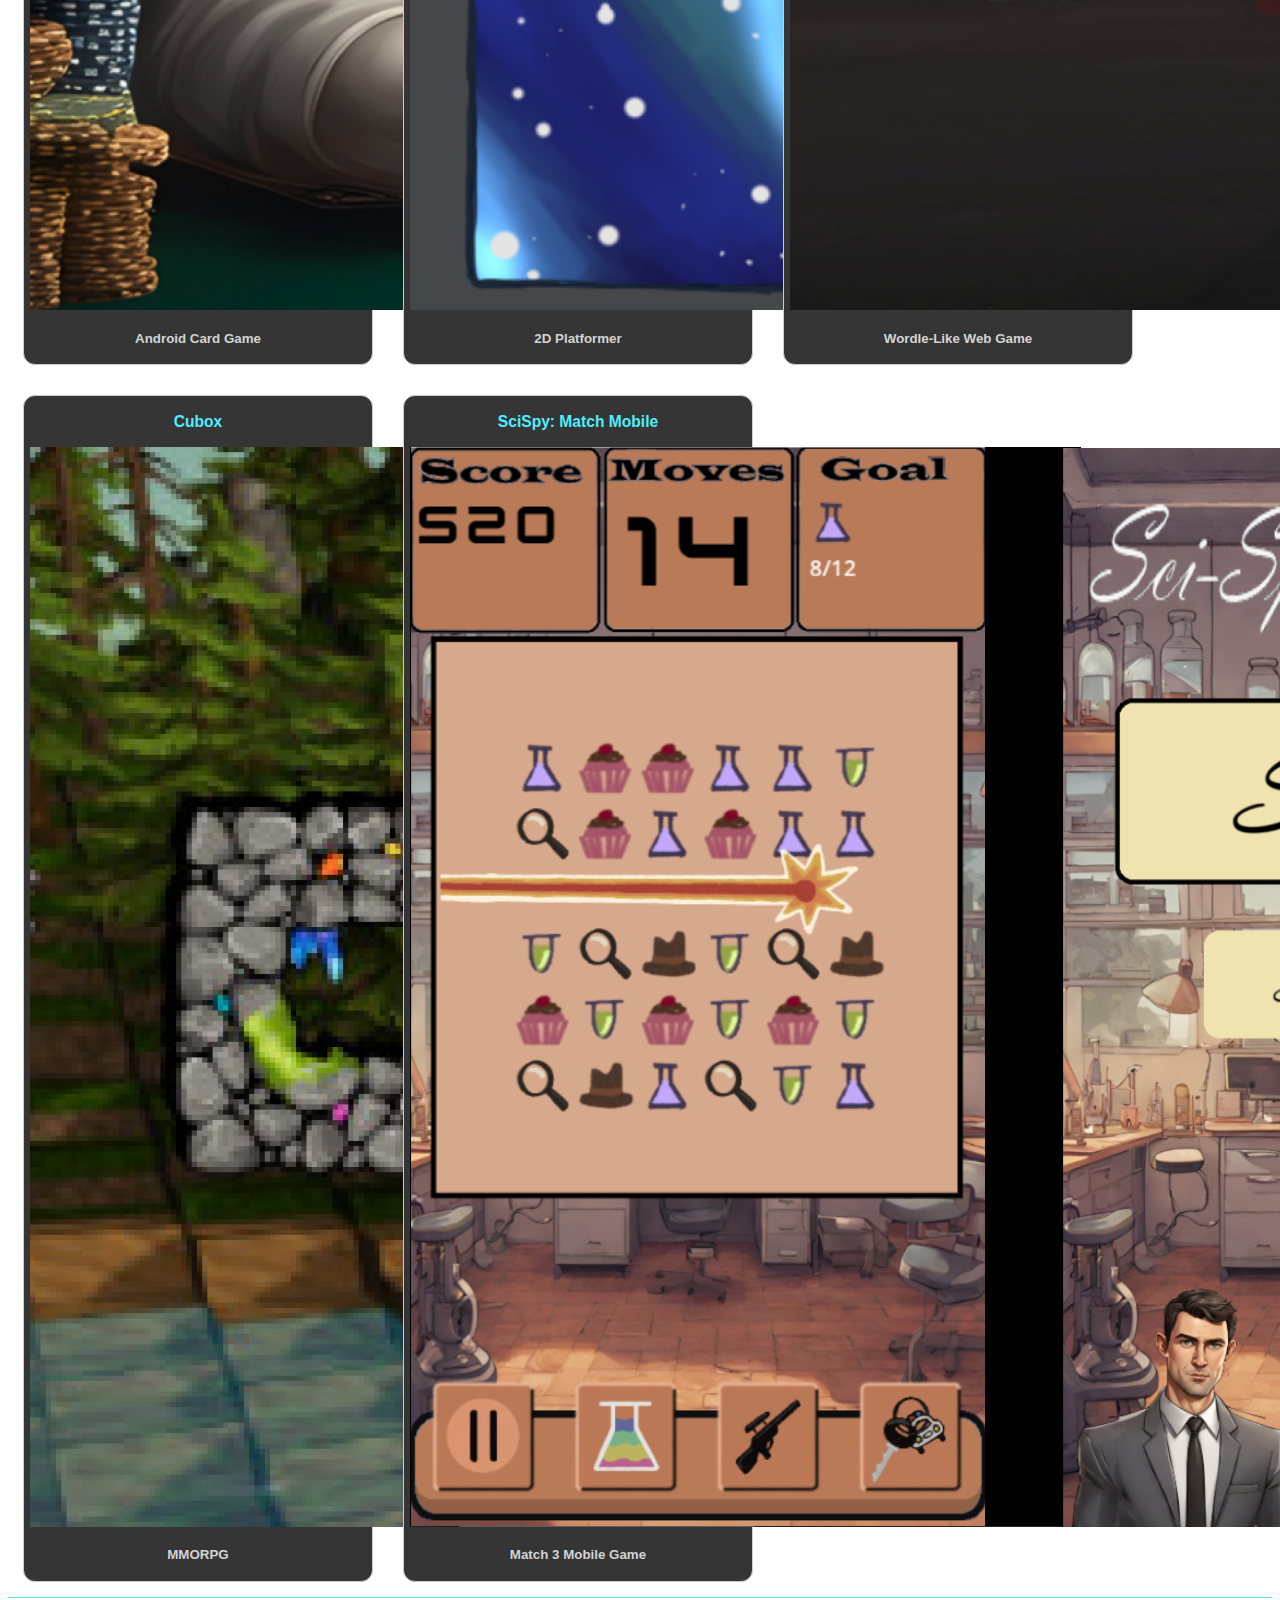
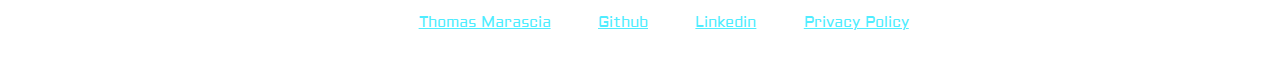
==== commit 7b5fdfe5: "updated resume" ====
--- a/index.html
+++ b/index.html
@@ -45,7 +45,7 @@
                         <a class="nav-link" href="pages/about.html">About</a>
                     </li>
                     <li class="nav-item">
-                        <a class="nav-link" href="pages/ThomasMarascia.pdf" target="_blank">Resume</a>
+                        <a class="nav-link" href="pages/Thomas_Marascia_Website.pdf" target="_blank">Resume</a>
                     </li>
                     <li class="nav-item">
                         <a class="nav-link" href="mailto:thomasmarascia@gmail.com?subject=Subject&body=Email%20body" target="_blank">Contact</a>
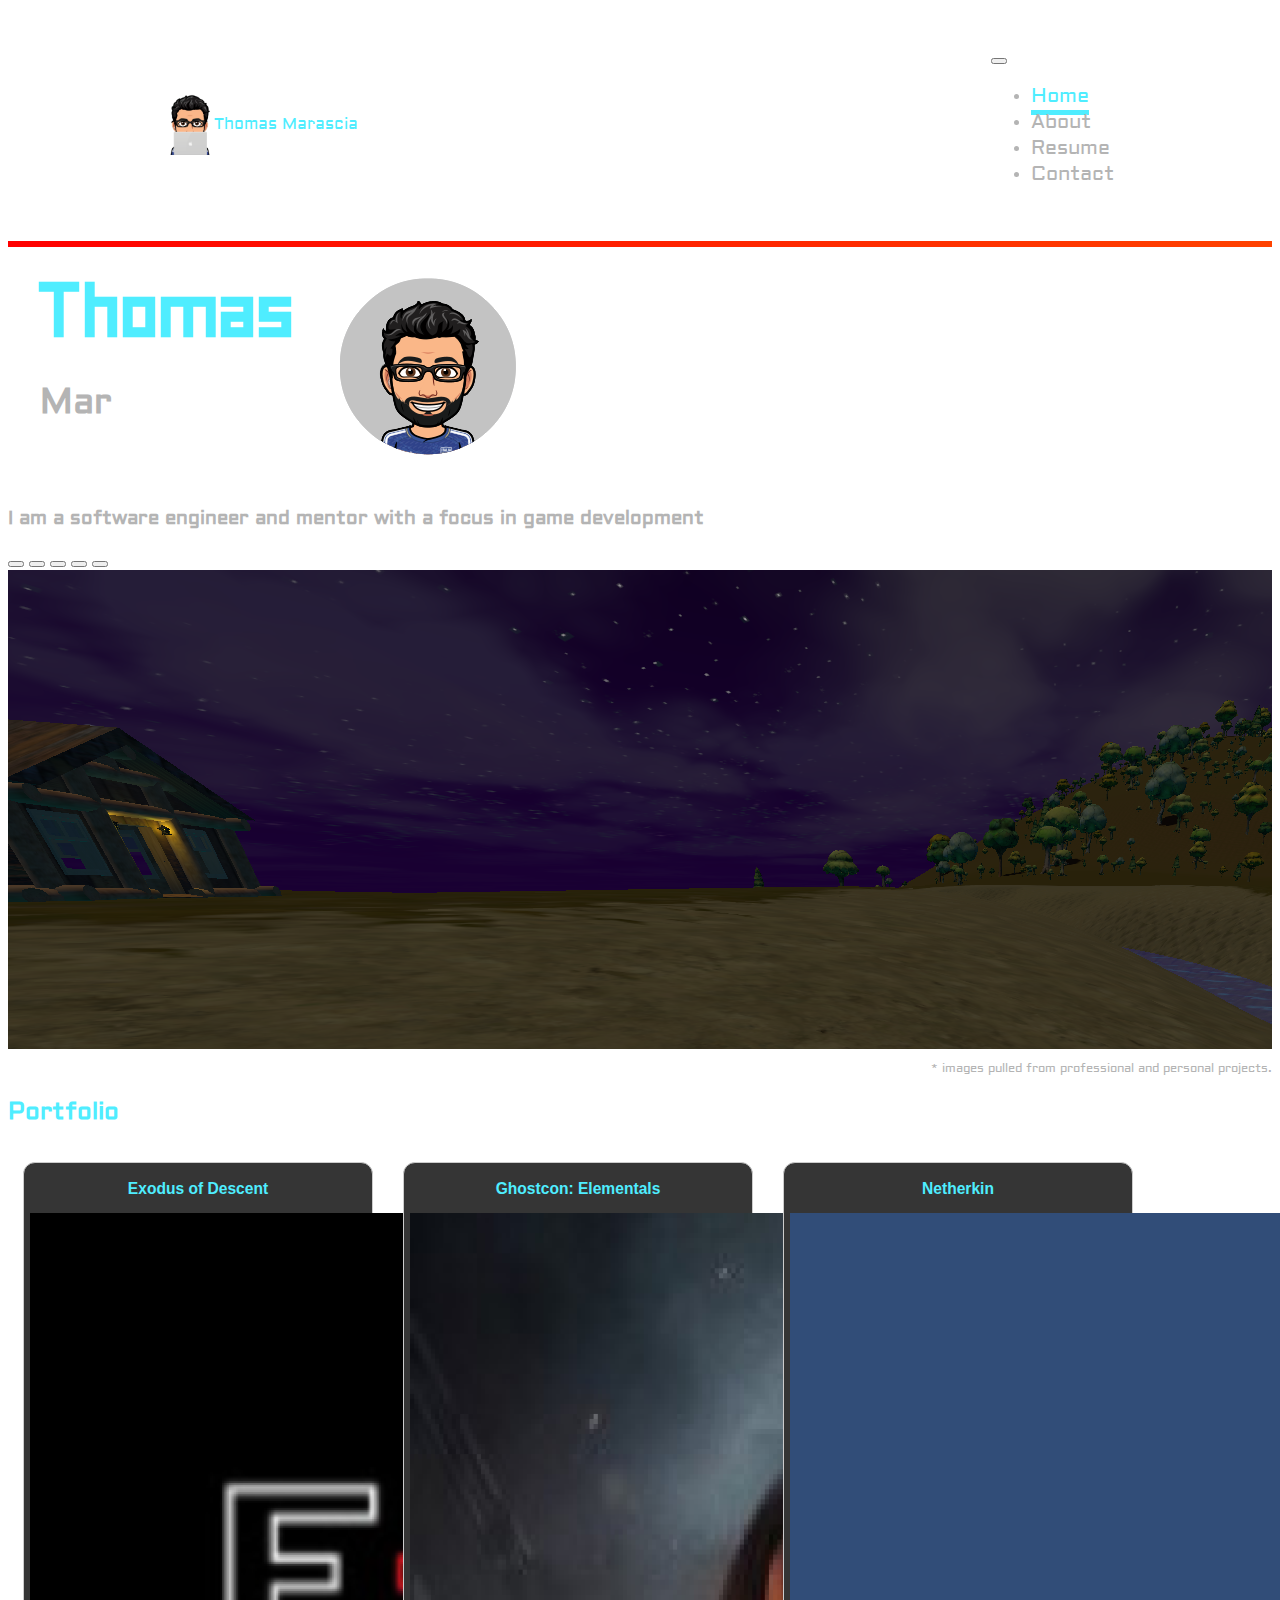
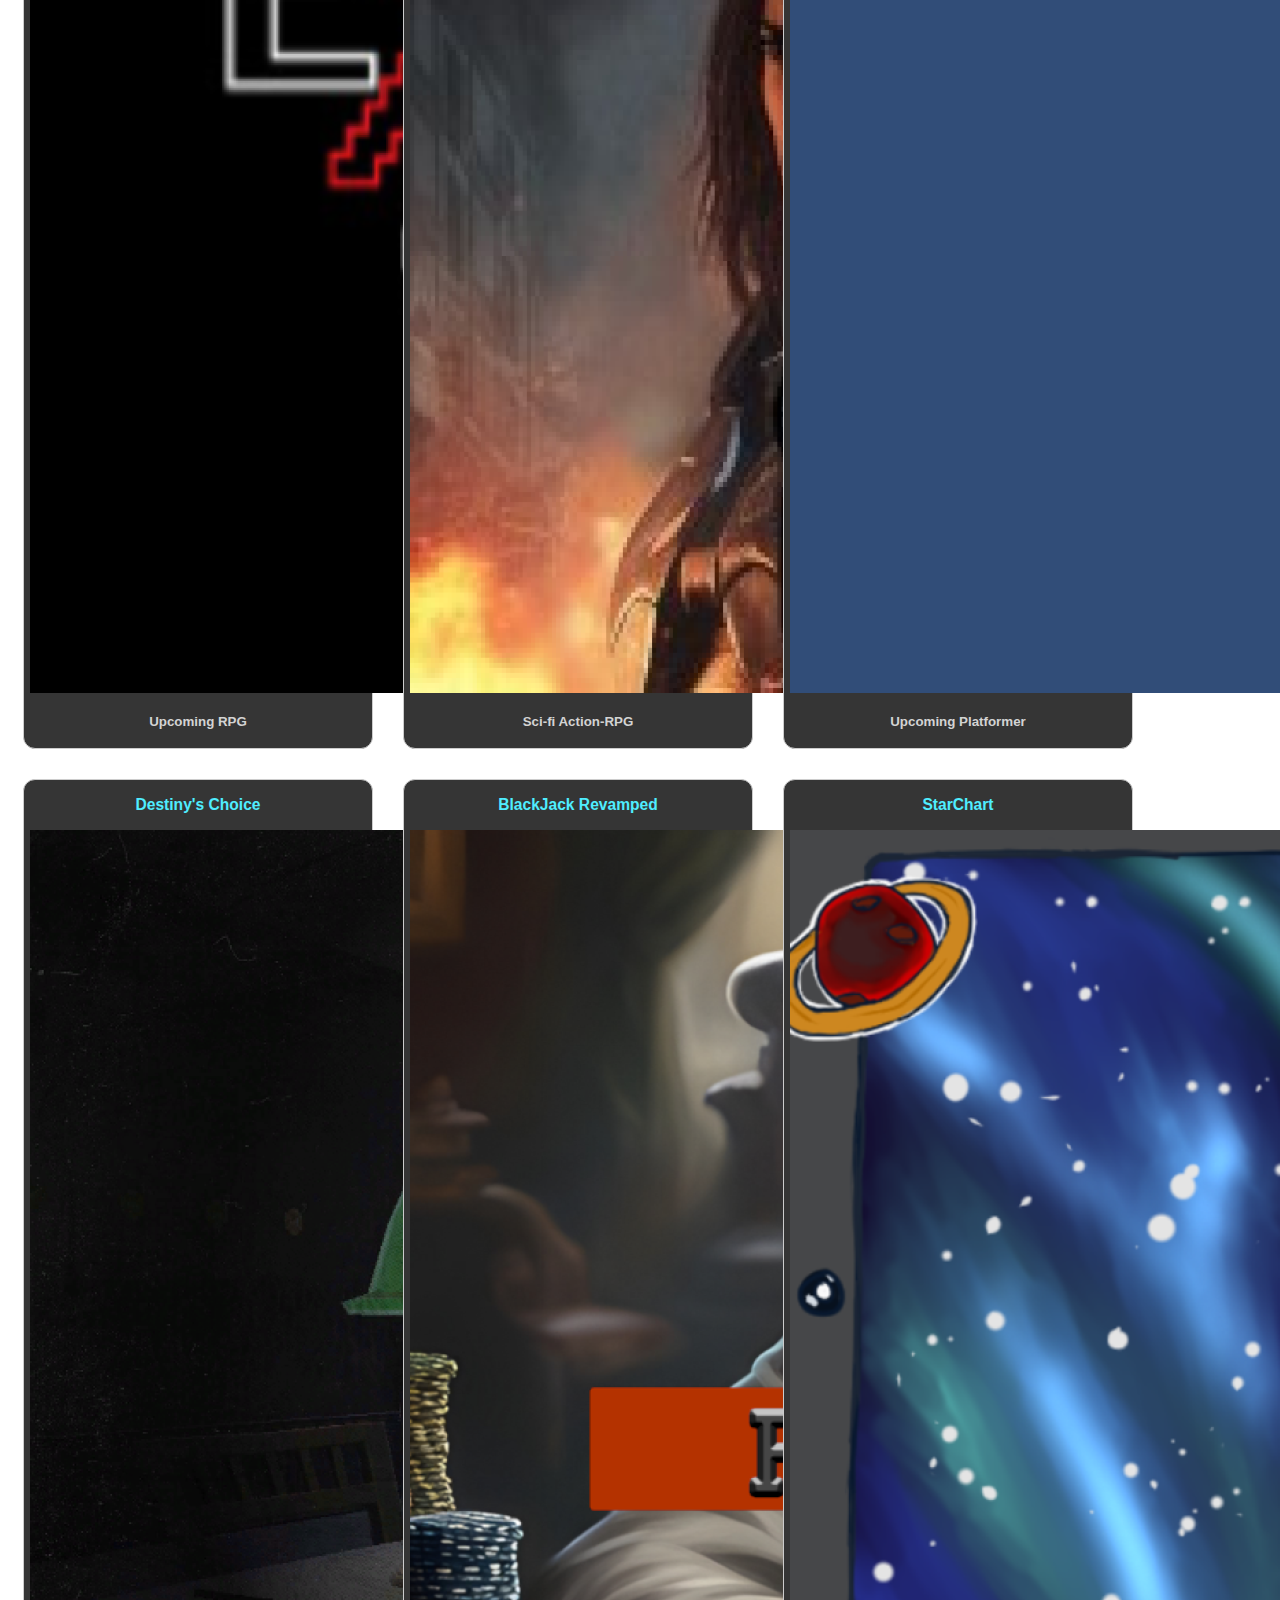
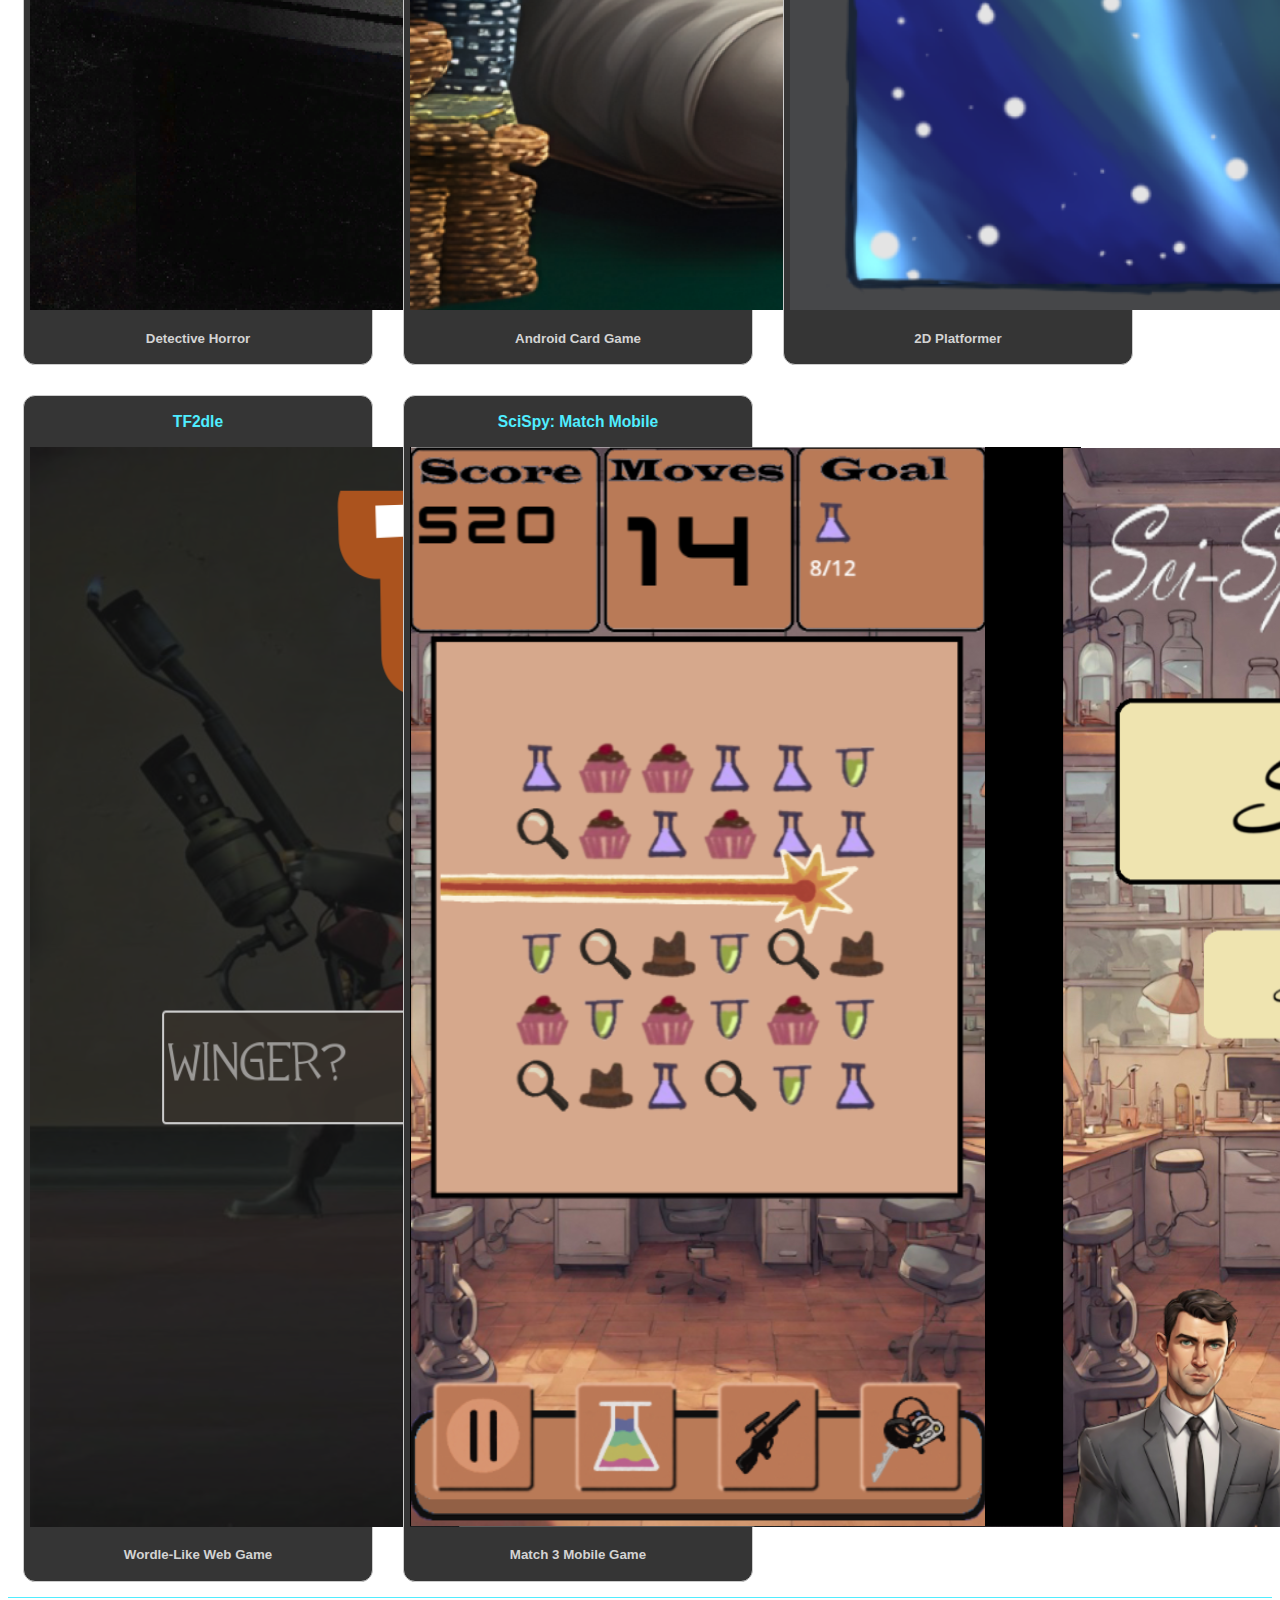
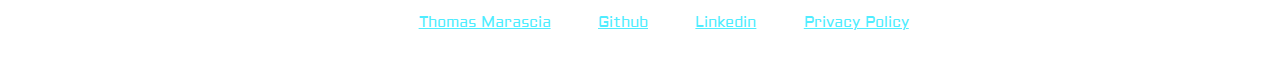
==== commit 85bf0074: "Updated portfolio section" ====
--- a/index.html
+++ b/index.html
@@ -150,17 +150,22 @@
 
     <div class="mt-2 col-10 offset-1 justify-content-center" style="display: flex; align-items: center; flex-wrap: wrap;">
         <button class="portfolioBtns" onclick="window.open('https://store.steampowered.com/app/2320740/Exodus_of_Descent', '_blank')">
-            <h3 style="color: #4fedff;">Exodus of Descent'</h3>
+            <h3 style="color: #4fedff;">Exodus of Descent</h3>
             <img src="images\exodusImg.png" class="d-block w-100">
             <h4 style="color: lightgray;">Upcoming RPG</h4>
         </button>
+        <button class="portfolioBtns" onclick="window.open('https://store.steampowered.com/app/2335890/Ghostcon_Elementals', '_blank')">
+            <h3 style="color: #4fedff;">Ghostcon: Elementals</h3>
+            <img src="images\ghostconImg.png" class="d-block w-100">
+            <h4 style="color: lightgray;">Sci-fi Action-RPG</h4>
+        </button>
         <button class="portfolioBtns" onclick="window.open('https://terrance-bowman.itch.io/netherkin', '_blank')">
-            <h3 style="color: #4fedff;">Netherkin'</h3>
+            <h3 style="color: #4fedff;">Netherkin</h3>
             <img src="images\netherkinImg.png" class="d-block w-100">
             <h4 style="color: lightgray;">Upcoming Platformer</h4>
         </button>
-        <button class="portfolioBtns" onclick="window.open('https://www.crazygames.com/preview/997b240b-2a2d-4e35-81d4-bda00ab77f58', '_blank')">
-            <h3 style="color: #4fedff;">Destiny's Choice'</h3>
+        <button class="portfolioBtns" onclick="window.open('https://sergeantsalad.itch.io/destinys-choice', '_blank')">
+            <h3 style="color: #4fedff;">Destiny's Choice</h3>
             <img src="images\destinyChoiceImg.png" class="d-block w-100">
             <h4 style="color: lightgray;">Detective Horror</h4>
         </button>
@@ -178,11 +183,6 @@
             <h3 style="color: #4fedff;">TF2dle</h3>
             <img src="images\tf2dleImg.png" class="d-block w-100">
             <h4 style="color: lightgray;">Wordle-Like Web Game</h4>
-        </button>
-        <button class="portfolioBtns" onclick="window.open('https://cubox.io', '_blank')">
-            <h3 style="color: #4fedff;">Cubox</h3>
-            <img src="images\cuboxImg.png" class="d-block w-100">
-            <h4 style="color: lightgray;">MMORPG</h4>
         </button>
         <button class="portfolioBtns" onclick="window.open('https://github.com/ThomasMarascia/SciSpyDemo/tree/main', '_blank')">
             <h3 style="color: #4fedff;">SciSpy: Match Mobile</h3>
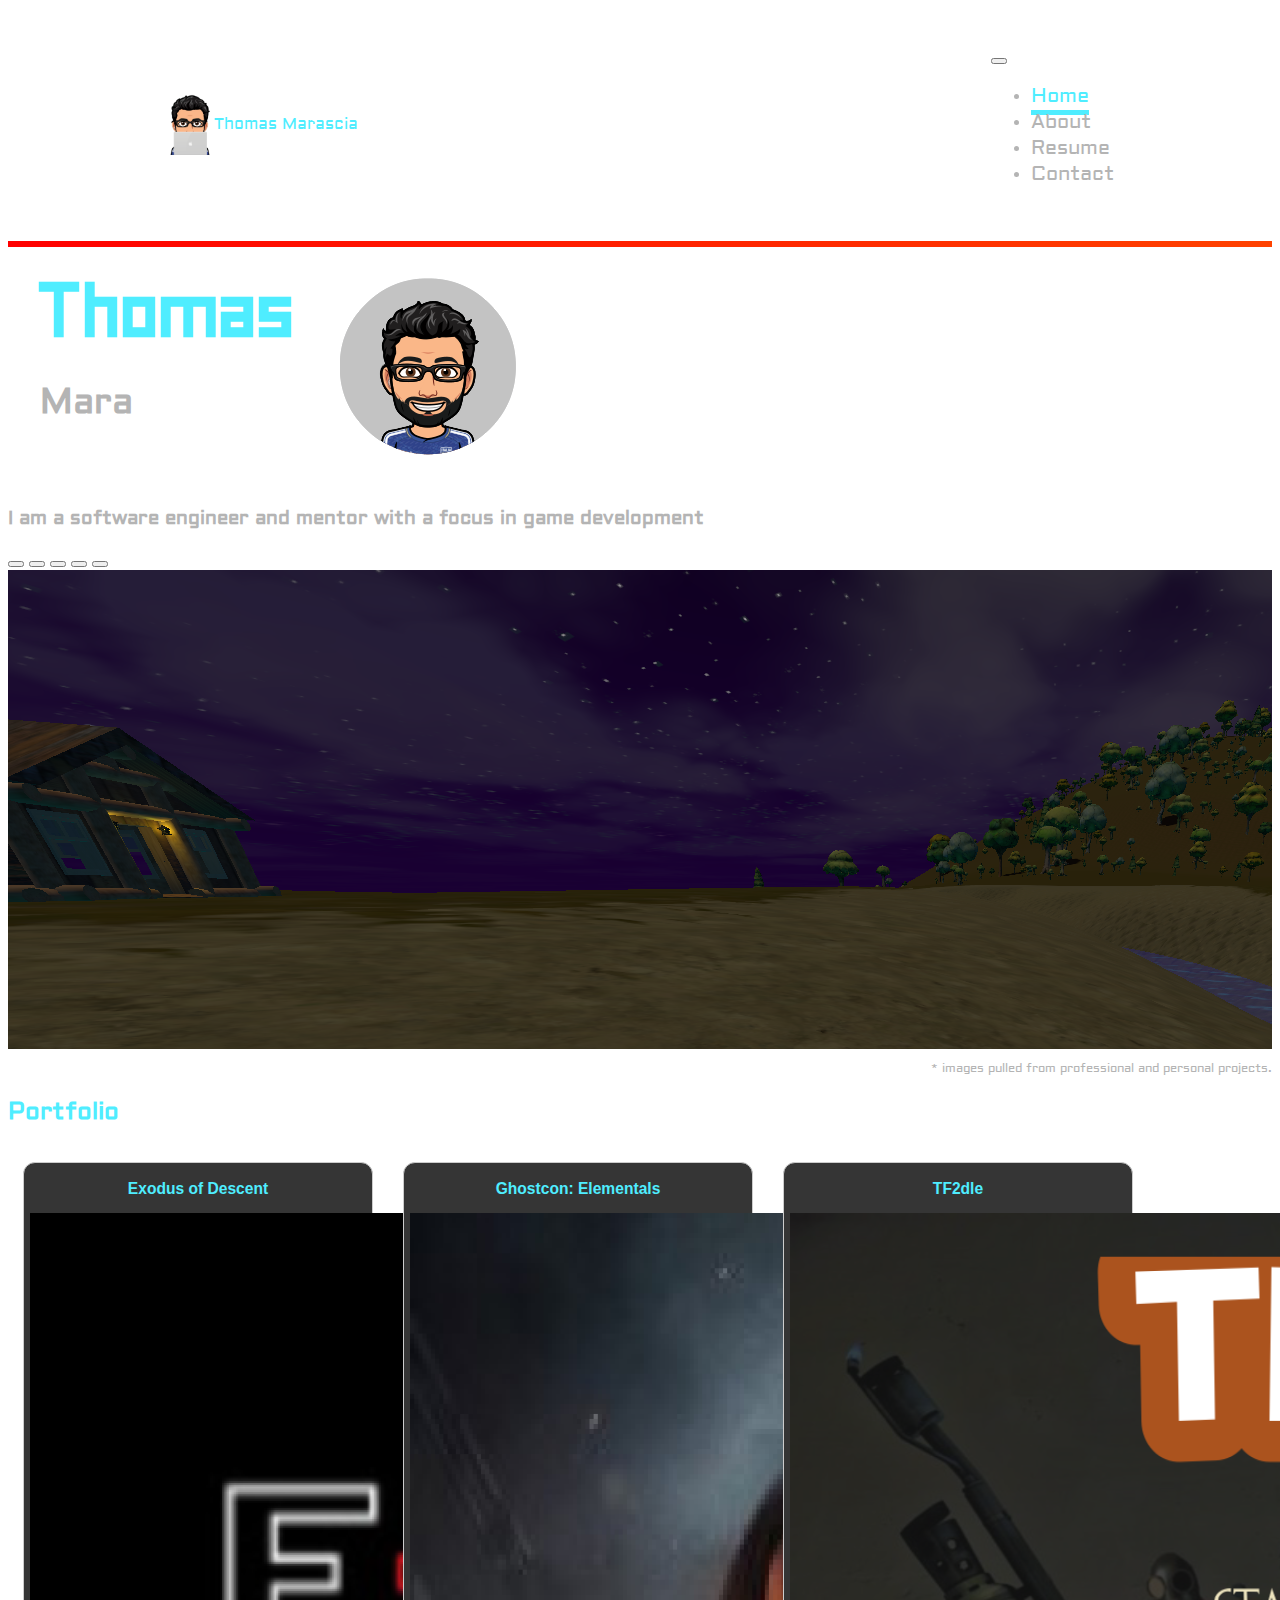
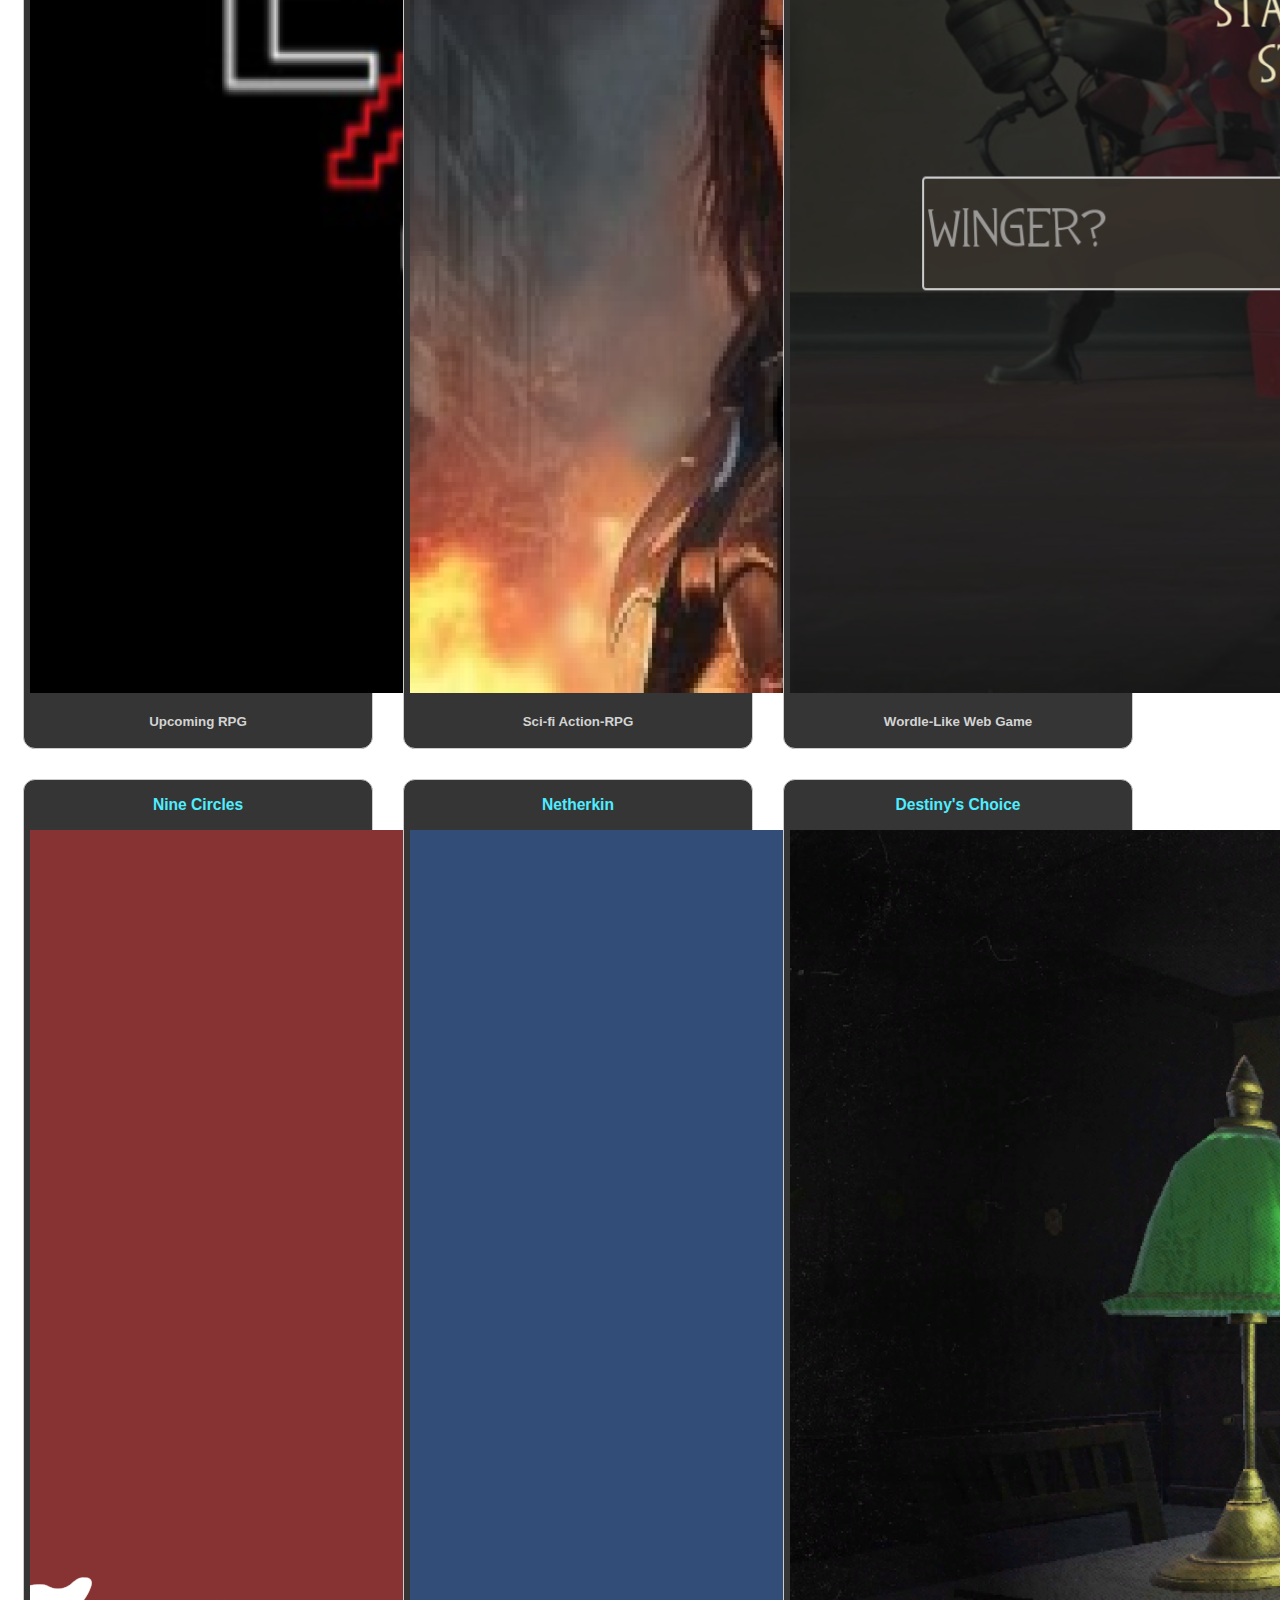
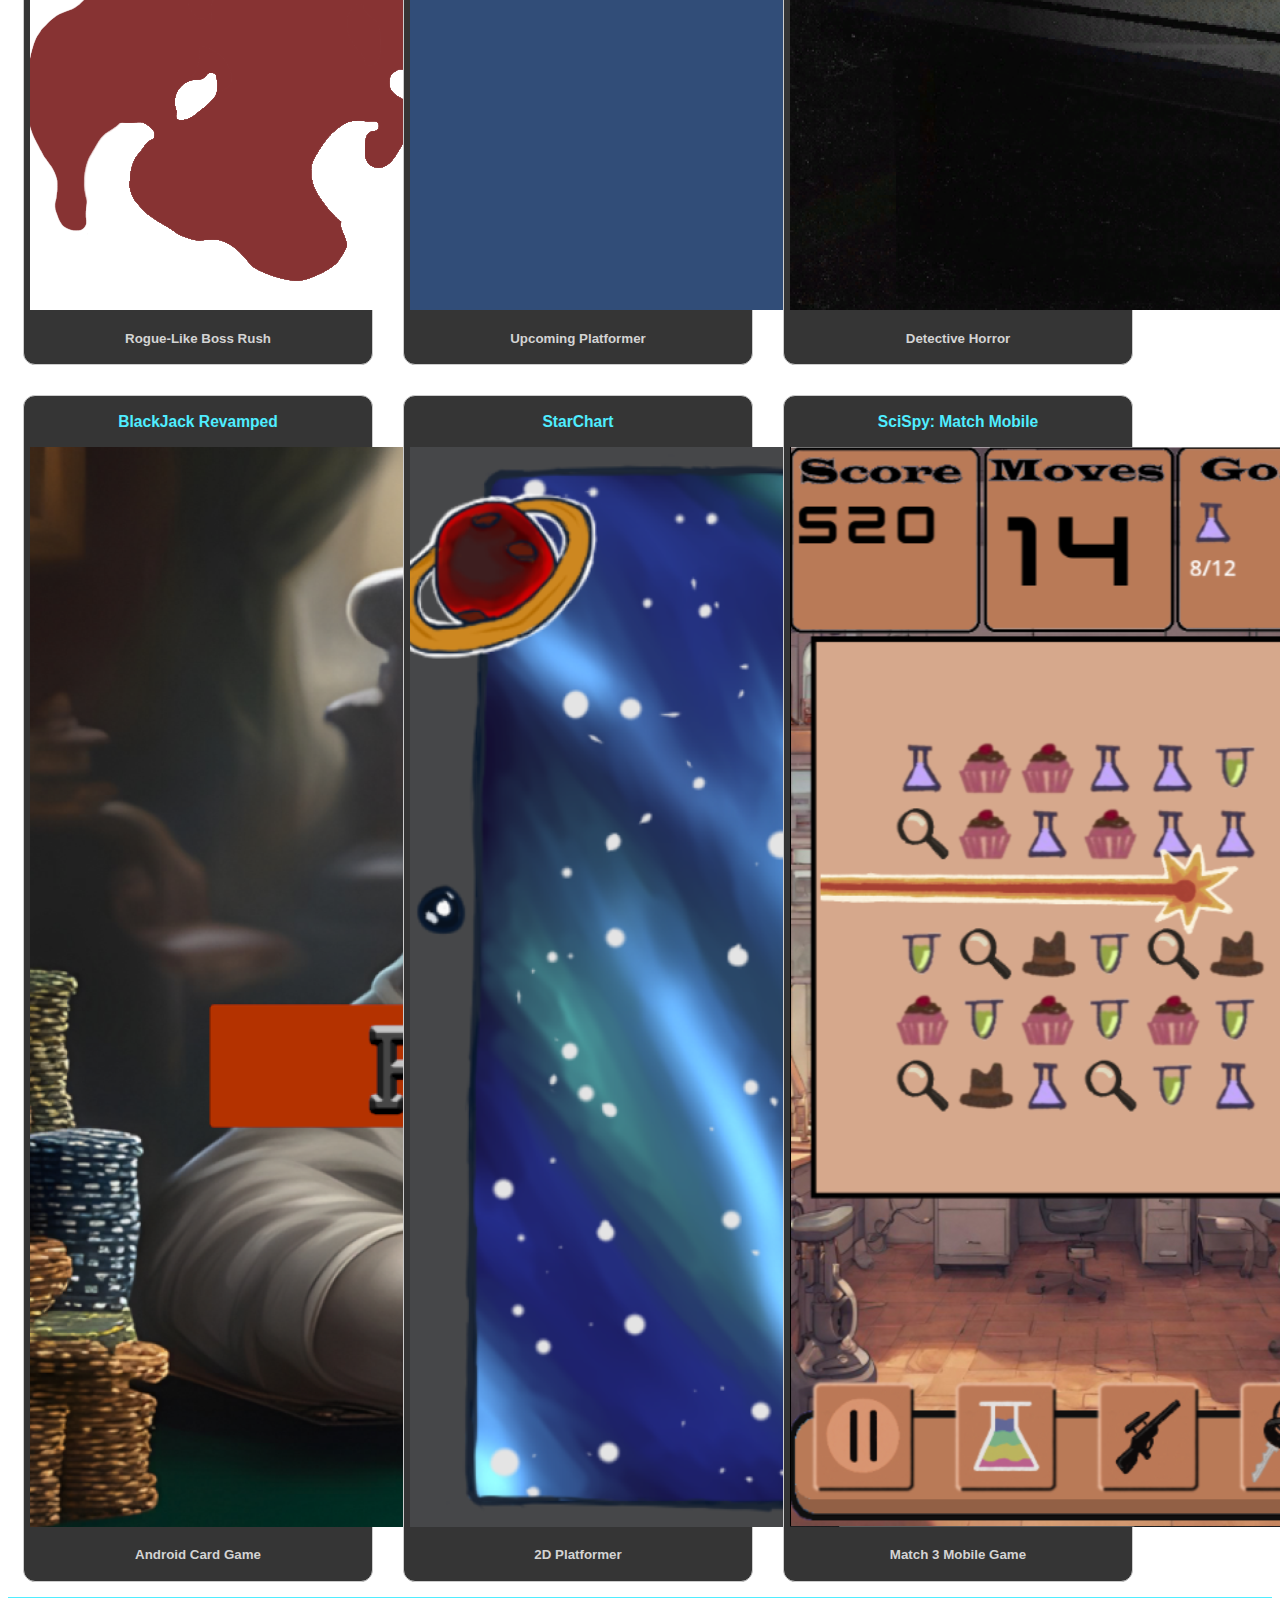
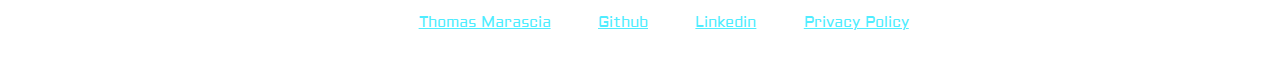
==== commit 52426a2d: "added nine circles" ====
--- a/index.html
+++ b/index.html
@@ -159,12 +159,22 @@
             <img src="images\ghostconImg.png" class="d-block w-100">
             <h4 style="color: lightgray;">Sci-fi Action-RPG</h4>
         </button>
+        <button class="portfolioBtns" onclick="window.open('https://thomasmarascia.itch.io/tf2dle', '_blank')">
+            <h3 style="color: #4fedff;">TF2dle</h3>
+            <img src="images\tf2dleImg.png" class="d-block w-100">
+            <h4 style="color: lightgray;">Wordle-Like Web Game</h4>
+        </button>
+        <button class="portfolioBtns" onclick="window.open('https://thomasmarascia.itch.io/nine-circles', '_blank')">
+            <h3 style="color: #4fedff;">Nine Circles</h3>
+            <img src="images\NineCirclesImg.png" class="d-block w-100">
+            <h4 style="color: lightgray;">Rogue-Like Boss Rush</h4>
+        </button>
         <button class="portfolioBtns" onclick="window.open('https://terrance-bowman.itch.io/netherkin', '_blank')">
             <h3 style="color: #4fedff;">Netherkin</h3>
             <img src="images\netherkinImg.png" class="d-block w-100">
             <h4 style="color: lightgray;">Upcoming Platformer</h4>
         </button>
-        <button class="portfolioBtns" onclick="window.open('https://sergeantsalad.itch.io/destinys-choice', '_blank')">
+        <button class="portfolioBtns" onclick="window.open('https://thomasmarascia.itch.io/destinys-choice', '_blank')">
             <h3 style="color: #4fedff;">Destiny's Choice</h3>
             <img src="images\destinyChoiceImg.png" class="d-block w-100">
             <h4 style="color: lightgray;">Detective Horror</h4>
@@ -178,11 +188,6 @@
             <h3 style="color: #4fedff;">StarChart</h3>
             <img src="images\starchartImg.png" class="d-block w-100">
             <h4 style="color: lightgray;">2D Platformer</h4>
-        </button>
-        <button class="portfolioBtns" onclick="window.open('https://sergeantsalad.itch.io/tf2dle', '_blank')">
-            <h3 style="color: #4fedff;">TF2dle</h3>
-            <img src="images\tf2dleImg.png" class="d-block w-100">
-            <h4 style="color: lightgray;">Wordle-Like Web Game</h4>
         </button>
         <button class="portfolioBtns" onclick="window.open('https://github.com/ThomasMarascia/SciSpyDemo/tree/main', '_blank')">
             <h3 style="color: #4fedff;">SciSpy: Match Mobile</h3>
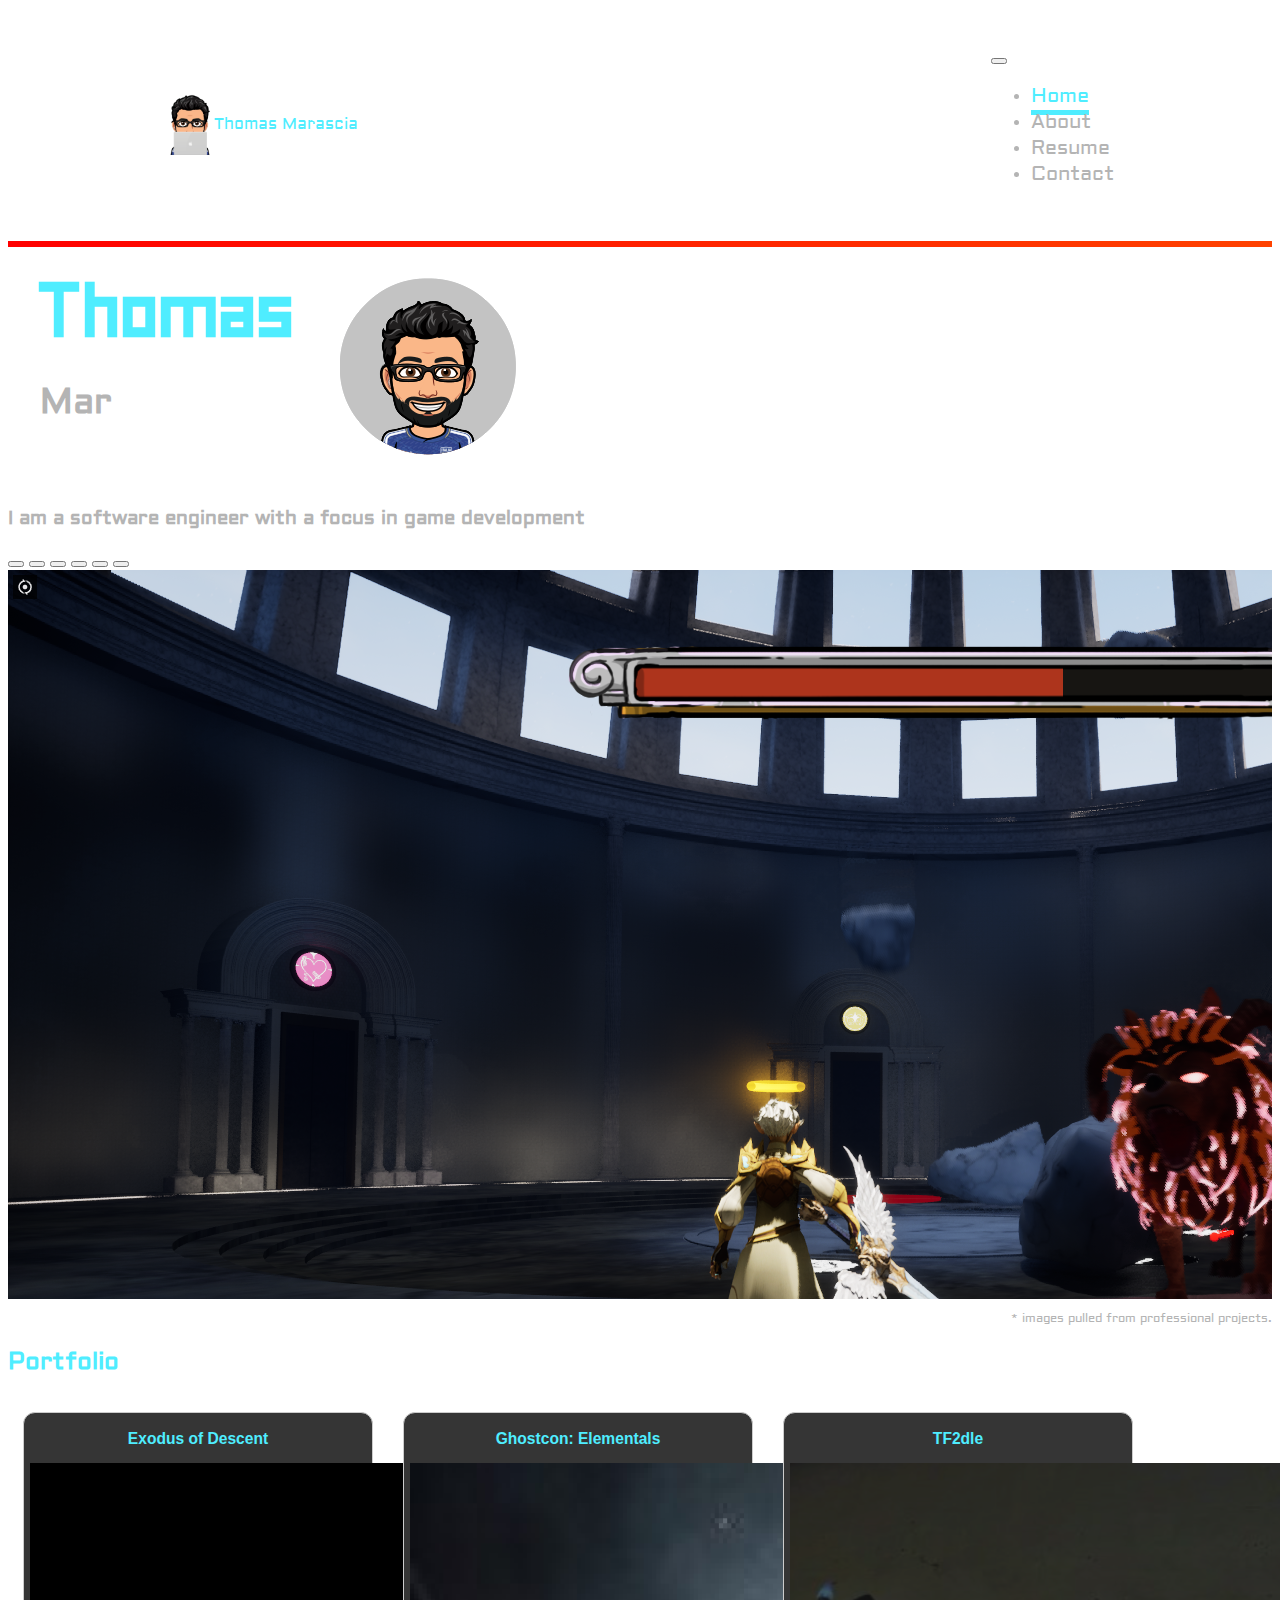
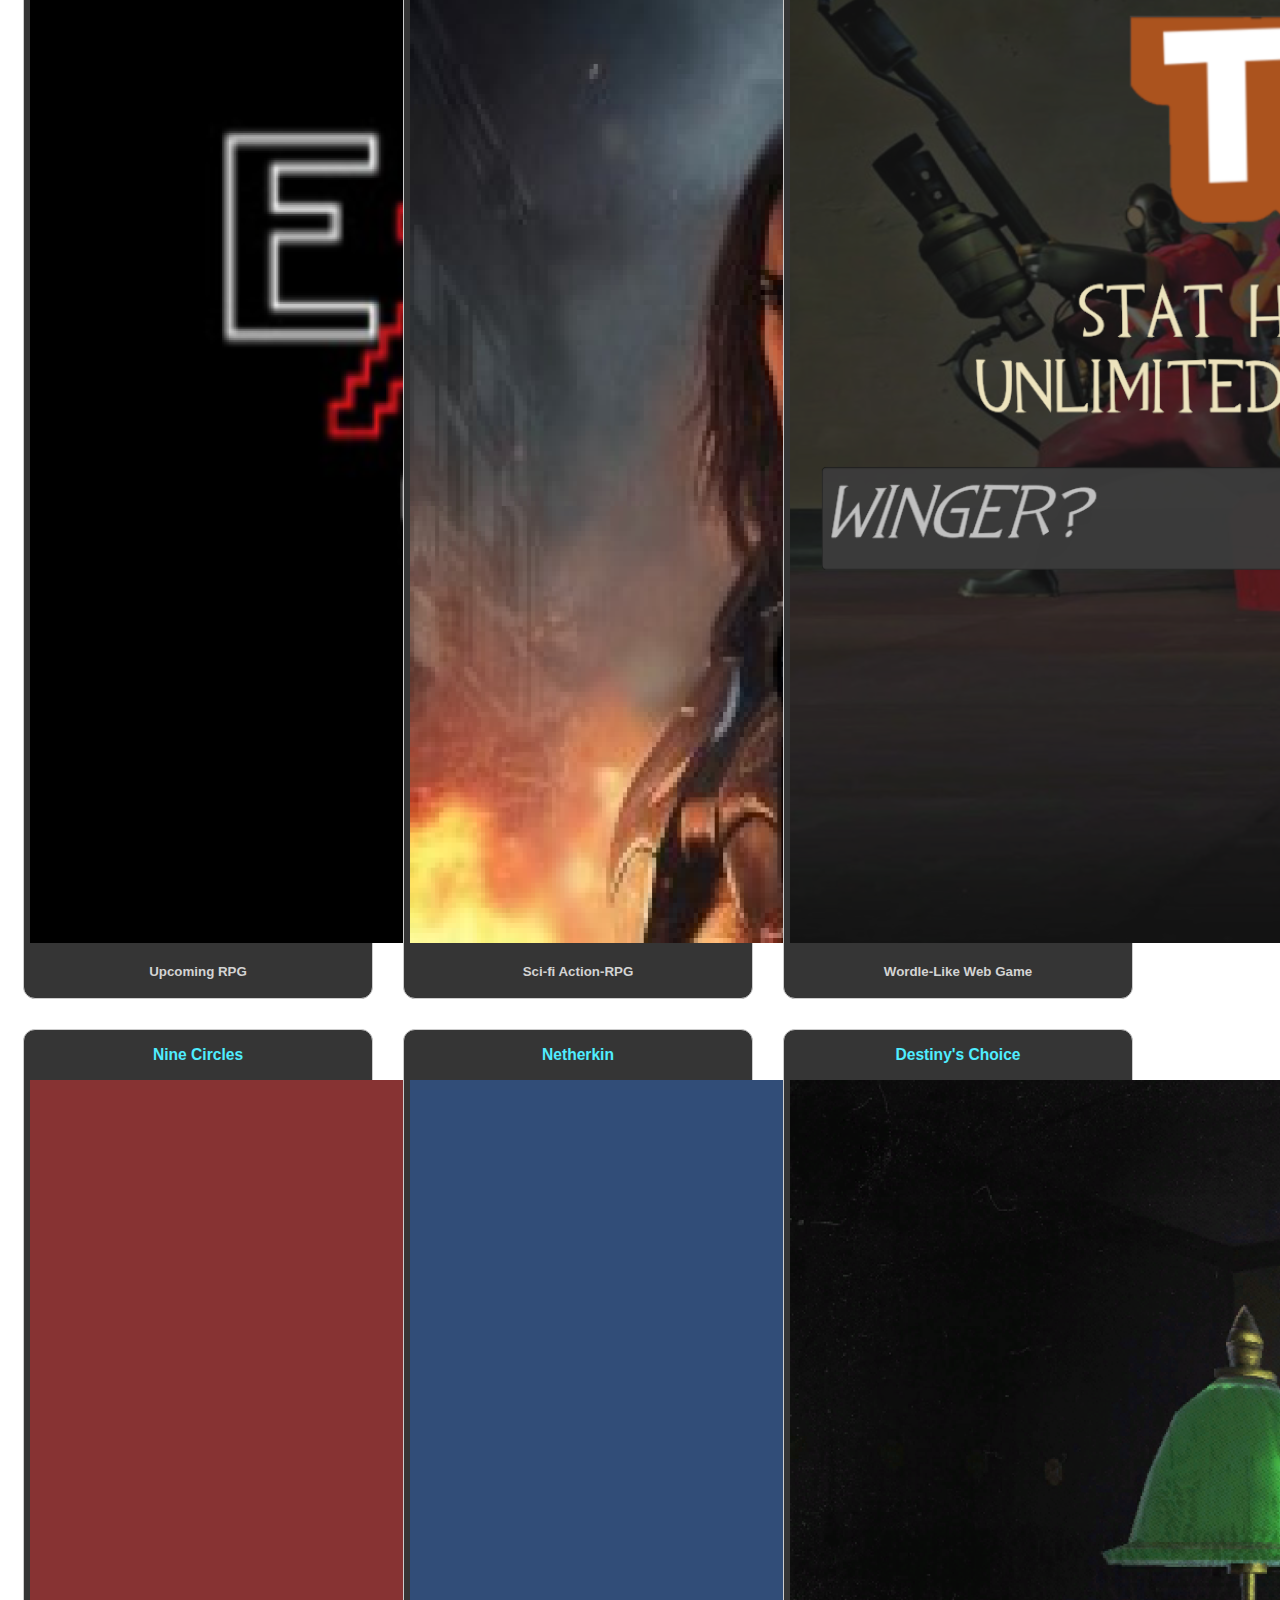
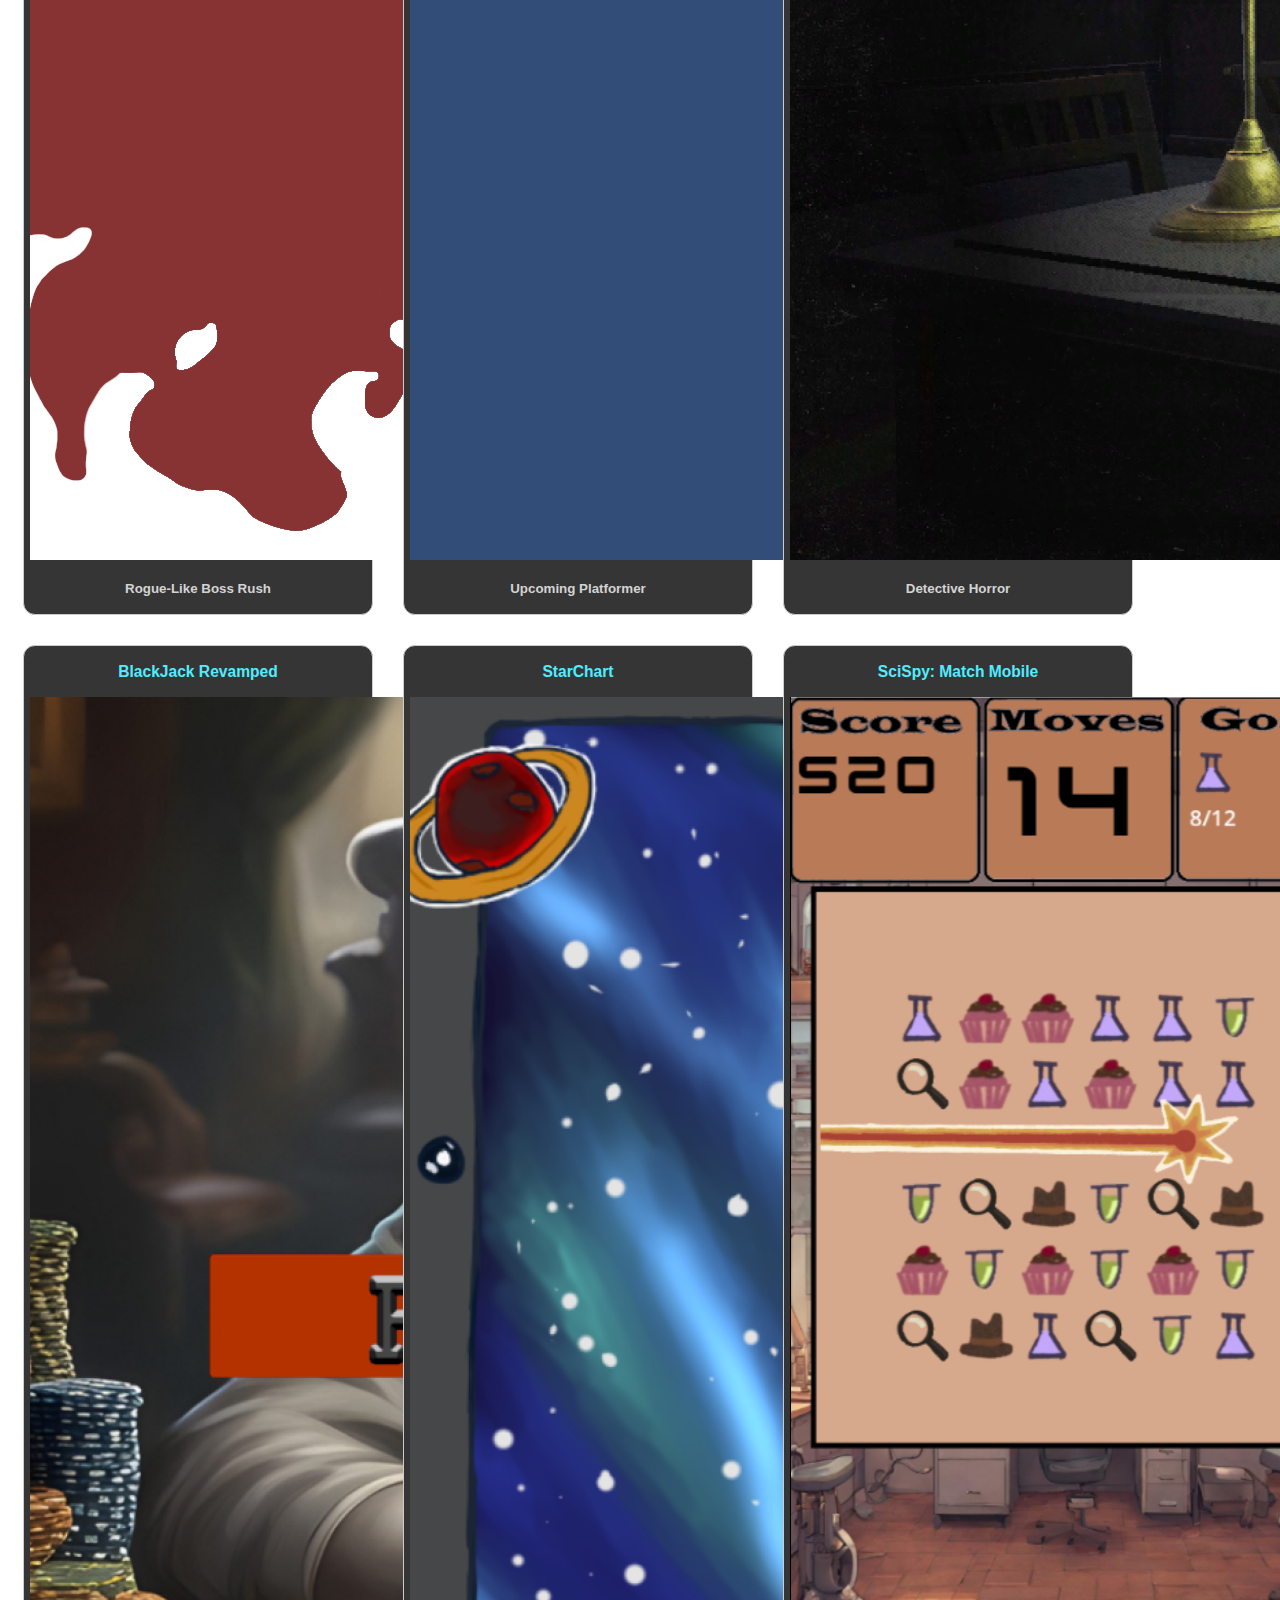
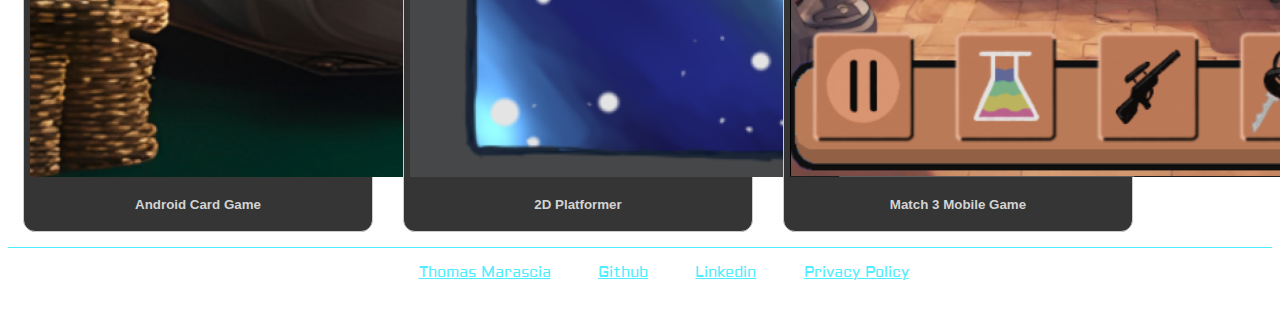
==== commit aa10cec6: "Added NineCricles. Updated slideshow" ====
--- a/index.html
+++ b/index.html
@@ -74,7 +74,7 @@
         </div>
         <img src="images\bitmogi.png" alt="bitmogi">
     </div>
-    <h3 class="text-center">I am a software engineer and mentor with a focus in game development</h3>
+    <h3 class="text-center">I am a software engineer with a focus in game development</h3>
 
     <!--
         Bootstrap's carousel automatically goes left to right through the carousel-item elements
@@ -85,8 +85,8 @@
             <button type="button" data-bs-target="#carouselExampleCaptions" data-bs-slide-to="1" aria-label="Slide 2"></button>
             <button type="button" data-bs-target="#carouselExampleCaptions" data-bs-slide-to="2" aria-label="Slide 3"></button>
             <button type="button" data-bs-target="#carouselExampleCaptions" data-bs-slide-to="3" aria-label="Slide 4"></button>
-            <button type="button" data-bs-target="#carouselExampleCaptions" data-bs-slide-to="4" aria-label="Slide 5"></buyguiutton>
-
+            <button type="button" data-bs-target="#carouselExampleCaptions" data-bs-slide-to="4" aria-label="Slide 5"></button>
+            <button type="button" data-bs-target="#carouselExampleCaptions" data-bs-slide-to="5" aria-label="Slide 6"></button>
 
         </div>
         <!--
@@ -94,39 +94,22 @@
         -->
         <div class="carousel-inner">
             <div class="carousel-item active">
-                <img src="images\image1Base.png" class="d-block w-100" alt="First Image">
-                <div class="carousel-caption text-responsive" style="color: rgb(255, 255, 255);">
-                    <h4><b>Graphical Prowess</b></h4>
-                    <p>See Visions Come to Life in High Quality</p>
-                </div>
-            </div>
-            <div class="carousel-item">
-                <img src="images\image5Base.png" class="d-block w-100" alt="Second Image">
-                <div class="carousel-caption text-responsive" style="color: rgb(255, 255, 255);">
-                    <h4><b>Multi-platform</b></h4>
-                    <p>PC, Console, Mobile, and Web Development</p>
-                </div>
-            </div>
-            <div class="carousel-item">
-                <img src="images\image2Base.png" class="d-block w-100" alt="Third Image">
-                <div class="carousel-caption text-responsive" style="color: rgb(255, 255, 255);">
-                    <h4><b>Maintainable Work</b></h4>
-                    <p>Code is Well Documented for Minimal Necessary Refractoring</p>
-                </div>
-            </div>
-            <div class="carousel-item">
-                <img src="images\image3Base.png" class="d-block w-100 img-responsive" alt="Fourth Image">
-                <div class="carousel-caption text-responsive" style="color: rgb(255, 255, 255);">
-                    <h4><b>Diverse Skillset</b></h4>
-                    <p>Experience in both 3D and 2D Development</p>
-                </div>
-            </div>
-            <div class="carousel-item">
-                <img src="images\image4Base.png" class="d-block w-100" alt="Fifth Image">
-                <div class="carousel-caption text-responsive" style="color: rgb(255, 255, 255);">
-                    <h4><b>Collaboration</b></h4>
-                    <p>Efficient Implementation of Other's Work including Art, Code and Databases</p>
-                </div>
+                <img src="images\image1Base.png" class="d-block w-100 img-responsive" alt="First Image">
+            </div>
+            <div class="carousel-item">
+                <img src="images\image2Base.png" class="d-block w-100" alt="Second Image">
+            </div>
+            <div class="carousel-item">
+                <img src="images\image3Base.png" class="d-block w-100" alt="Third Image">
+            </div>
+            <div class="carousel-item">
+                <img src="images\image4Base.png" class="d-block w-100 img-responsive" alt="Fourth Image">
+            </div>
+            <div class="carousel-item">
+                <img src="images\image5Base.png" class="d-block w-100" alt="Fifth Image">
+            </div>
+            <div class="carousel-item">
+                <img src="images\image6Base.png" class="d-block w-100" alt="Sixth Image">
             </div>
         </div>
 
@@ -142,7 +125,7 @@
             <span class="visually-hidden">Next</span>
         </button>
     </div>
-    <p style="font-size:12px; text-align: right;">* images pulled from professional and personal projects.</p>
+    <p style="font-size:12px; text-align: right">* images pulled from professional projects.</p>
 
 
 
